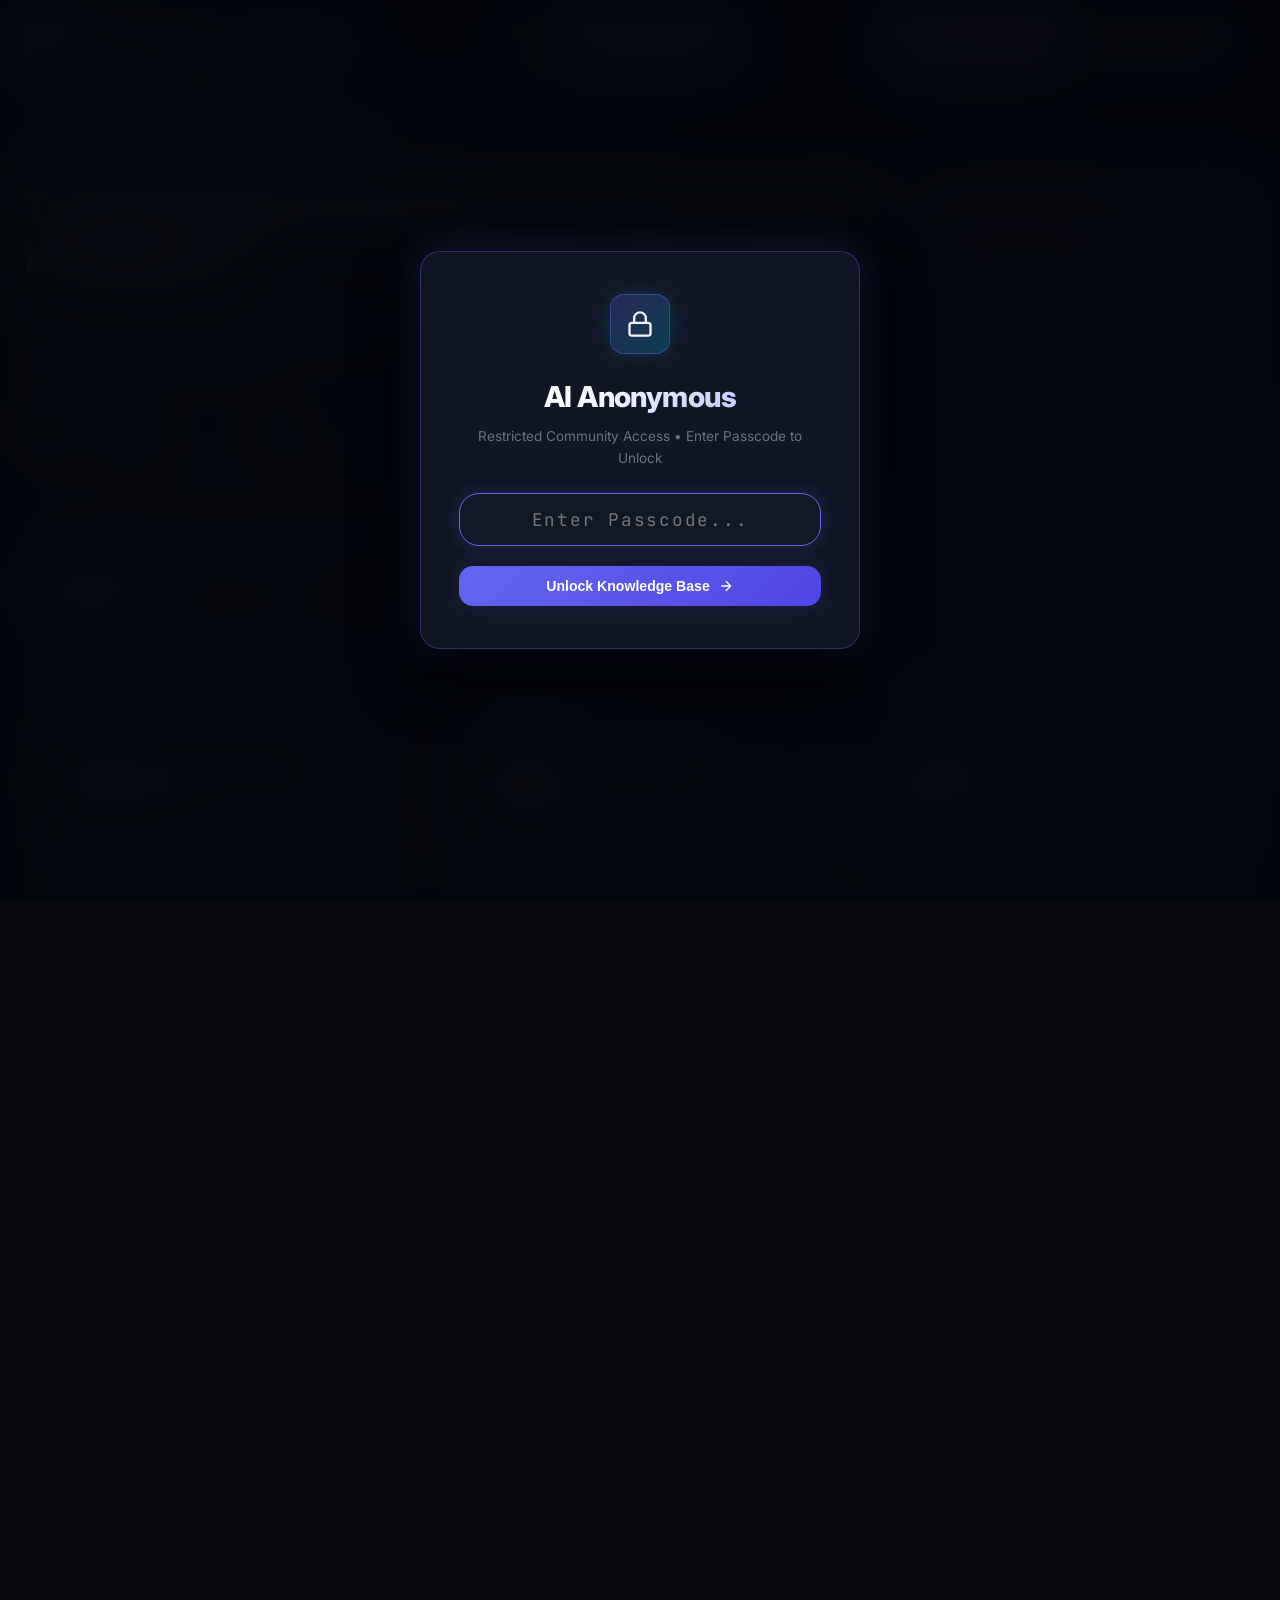
==== index.html @ 3b65fc4a "v2: evidence-first archive - every claim traced to a message" ====
<!DOCTYPE html>
<html lang="en" class="locked-gate">
<head>
  <meta charset="UTF-8">
  <meta name="viewport" content="width=device-width, initial-scale=1.0">
  <title>AA / AI Anonymous - Structured Knowledge Base & Prompt Engineering Nexus</title>
  <meta name="description" content="Structured knowledge base, AI prompt studio, and member resource directory for the AA / AI Anonymous WhatsApp community.">
  <link rel="stylesheet" href="styles.css?v=4">
  <script src="data.js?v=4" defer></script>
  <script src="app.js?v=4" defer></script>
</head>
<body>

  <!-- Passcode Security Gate Modal -->
  <div class="auth-overlay active" id="auth-gate-modal">
    <div class="auth-card">
      <div class="auth-icon">
        <svg width="28" height="28" viewBox="0 0 24 24" fill="none" stroke="currentColor" stroke-width="2"><rect x="3" y="11" width="18" height="11" rx="2" ry="2"/><path d="M7 11V7a5 5 0 0 1 10 0v4"/></svg>
      </div>

      <h2 class="auth-title">AI Anonymous</h2>
      <p class="auth-subtitle">Restricted Community Access • Enter Passcode to Unlock</p>

      <form onsubmit="verifyPasscode(event)">
        <div style="margin-bottom: 20px;">
          <input type="password" id="passcode-input" class="search-input" style="padding: 14px; text-align: center; font-size: 1.1rem; letter-spacing: 0.1em; font-family: var(--font-mono);" placeholder="Enter Passcode..." required autofocus>
          <div id="auth-error-msg" style="display: none; color: var(--accent-rose); font-size: 0.82rem; font-weight: 600; margin-top: 8px;"></div>
        </div>

        <button type="submit" class="btn-primary" style="width: 100%; justify-content: center; padding: 12px;">
          <span>Unlock Knowledge Base</span>
          <svg width="16" height="16" viewBox="0 0 24 24" fill="none" stroke="currentColor" stroke-width="2"><path d="M5 12h14M12 5l7 7-7 7"/></svg>
        </button>
      </form>
    </div>
  </div>

  <!-- Top Navigation Header -->
  <header class="navbar">
    <div class="container nav-content">
      <div class="nav-top-row">
        <a href="index.html" class="brand">
          <div class="brand-icon">AA</div>
          <div>
            <div class="brand-title">AI Anonymous</div>
          </div>
          <span class="brand-tag">Knowledge Nexus</span>
        </a>

        <div class="nav-actions">
          <button class="btn-secondary" onclick="lockSession()" title="Lock Session">
            <svg width="16" height="16" viewBox="0 0 24 24" fill="none" stroke="currentColor" stroke-width="2"><rect x="3" y="11" width="18" height="11" rx="2" ry="2"/><path d="M7 11V7a5 5 0 0 1 10 0v4"/></svg>
          </button>
          <button class="btn-primary" onclick="openMaintainerStudio()" id="btn-maintainer-studio">
            <svg width="16" height="16" viewBox="0 0 24 24" fill="none" stroke="currentColor" stroke-width="2"><path d="M11 4H4a2 2 0 0 1-2 2v14a2 2 0 0 1 2 2h14a2 2 0 0 1 2-2v-7"/><path d="M18.5 2.5a2.121 2.121 0 0 1 3 3L12 15l-4 1 1-4 9.5-9.5z"/></svg>
            <span>5-Min Maintainer</span>
          </button>
        </div>
      </div>

      <!-- Page Switcher Tabs -->
      <nav class="nav-switcher">
        <a href="index.html" class="nav-link-tab active">
          <svg width="16" height="16" viewBox="0 0 24 24" fill="none" stroke="currentColor" stroke-width="2"><path d="M4 19.5A2.5 2.5 0 0 1 6.5 17H20"/><path d="M6.5 2H20v20H6.5A2.5 2.5 0 0 1 4 19.5v-15A2.5 2.5 0 0 1 6.5 2z"/></svg>
          <span>Knowledge Hub</span>
        </a>
        <a href="members.html" class="nav-link-tab">
          <svg width="16" height="16" viewBox="0 0 24 24" fill="none" stroke="currentColor" stroke-width="2"><path d="M17 21v-2a4 4 0 0 0-4-4H5a4 4 0 0 0-4 4v2"/><circle cx="9" cy="7" r="4"/><path d="M23 21v-2a4 4 0 0 0-3-3.87"/><path d="M16 3.13a4 4 0 0 1 0 7.75"/></svg>
          <span>Member Network</span>
        </a>
      </nav>
    </div>
  </header>

  <main class="container">

    <!-- Hero Section & Event Banner -->
    <section class="hero">
      <div class="hero-grid">
        <div>
          <div class="hero-badge">
            <span class="live-dot"></span>
            <span id="hero-period">Live Group Intelligence Archive • 16 – 28 July 2026</span>
          </div>

          <h1 class="hero-title">
            Transforming Chat Noise Into <span class="shimmer-text">Structured AI Intelligence</span>
          </h1>

          <p class="hero-desc">
            An interactive knowledge hub consolidating WhatsApp discussions, member benchmarks, local inference architecture, and 1-click tailored prompts to dig deeper without information overload.
          </p>

          <div class="hero-stats">
            <div class="stat-item">
              <span class="stat-val" id="stat-topics">19</span>
              <span class="stat-lbl">Threads</span>
            </div>
            <div class="stat-item">
              <span class="stat-val" id="stat-links">62</span>
              <span class="stat-lbl">Links (all traced)</span>
            </div>
            <div class="stat-item">
              <span class="stat-val" id="stat-members">31</span>
              <span class="stat-lbl">People who posted</span>
            </div>
          </div>
        </div>

        <!-- Antwerp Meetup Card -->
        <div class="event-card">
          <div class="event-header">
            <span class="event-tag">Upcoming Group Meetup</span>
            <svg width="18" height="18" viewBox="0 0 24 24" fill="none" stroke="var(--accent-amber)" stroke-width="2"><rect x="3" y="4" width="18" height="18" rx="2" ry="2"/><line x1="16" y1="2" x2="16" y2="6"/><line x1="8" y1="2" x2="8" y2="6"/><line x1="3" y1="10" x2="21" y2="10"/></svg>
          </div>
          <h3 class="event-title">Antwerp AI Drinks & Meetup</h3>
          <div class="event-details">
            <span>📅 <strong>Thursday, August 13, 2026 @ 19:00</strong></span>
            <span>📍 <strong>In Den Boer van Tienen</strong> (Mechelseplein)</span>
          </div>

          <div class="countdown-box" id="countdown-widget">
            <div>
              <div class="cd-num" id="cd-days">15</div>
              <div class="cd-lbl">Days</div>
            </div>
            <div>
              <div class="cd-num" id="cd-hours">07</div>
              <div class="cd-lbl">Hours</div>
            </div>
            <div>
              <div class="cd-num" id="cd-mins">02</div>
              <div class="cd-lbl">Mins</div>
            </div>
            <div>
              <div class="cd-num" id="cd-secs">45</div>
              <div class="cd-lbl">Secs</div>
            </div>
          </div>
        </div>
      </div>
    </section>

    <!-- Filter Controls & Search Toolbar -->
    <section class="controls-bar">
      <div class="search-box">
        <svg class="search-icon" width="20" height="20" viewBox="0 0 24 24" fill="none" stroke="currentColor" stroke-width="2"><circle cx="11" cy="11" r="8"/><line x1="21" y1="21" x2="16.65" y2="16.65"/></svg>
        <input type="text" id="search-input" class="search-input" placeholder="Search topics, links, hardware specs (e.g. 'RTX 6000', 'Caveman', 'FinBERT', 'Jef Cavens')...">
      </div>

      <div class="filter-pills" id="category-pills">
        <!-- Category buttons dynamically rendered here -->
      </div>
    </section>

    <!-- Main Knowledge Cards Grid -->
    <section class="cards-grid" id="topics-grid">
      <!-- Dynamic Topic Cards Rendered Here -->
    </section>

    <!-- Curated Links & Member Resources Section -->
    <section>
      <div class="section-header">
        <div>
          <h2 class="section-title">Shared Resources & Index</h2>
          <p class="section-sub">Direct access to repositories, benchmark research, and member projects.</p>
        </div>
      </div>

      <div class="resources-grid" id="resources-grid">
        <!-- Dynamic Resources Rendered Here -->
      </div>
    </section>

  </main>

  <!-- Topic Detail & AI Prompt Studio Modal -->
  <div class="modal-overlay" id="topic-modal">
    <div class="modal-box">
      <div class="modal-header">
        <div>
          <span class="category-tag" id="modal-category" style="background: rgba(139,92,246,0.25); color: #c4b5fd; margin-bottom: 8px; display: inline-block;">Category</span>
          <h2 id="modal-title" style="font-size: 1.6rem; font-weight: 800; color: #fff;">Topic Title</h2>
        </div>
        <button class="modal-close" onclick="closeTopicModal()">&times;</button>
      </div>

      <div class="modal-body">
        <div style="margin-bottom: 24px;">
          <h4 style="font-size: 0.85rem; color: var(--text-dim); text-transform: uppercase; margin-bottom: 6px; letter-spacing: 0.05em; font-weight: 700;">Executive Summary</h4>
          <p id="modal-summary" style="font-size: 1.05rem; color: var(--text-muted); line-height: 1.6;"></p>
        </div>

        <div style="margin-bottom: 24px;">
          <div id="modal-status" class="status-banner"></div>
          <h4 style="font-size: 0.85rem; color: var(--text-dim); text-transform: uppercase; margin: 16px 0 10px; letter-spacing: 0.05em; font-weight: 700;">Positions <span style="text-transform: none; font-weight: 500; color: var(--text-dim);">— who said what, verbatim</span></h4>
          <ul class="positions-list" id="modal-takeaways"></ul>
          <div id="modal-factchecks"></div>
        </div>

        <!-- Embedded Interactive Tools Container -->
        <div id="modal-tool-container"></div>

        <div style="margin-top: 24px; margin-bottom: 24px;">
          <h4 style="font-size: 0.85rem; color: var(--text-dim); text-transform: uppercase; margin-bottom: 10px; letter-spacing: 0.05em; font-weight: 700;">Attached Resources & Member Links</h4>
          <div id="modal-links" style="display: flex; flex-direction: column; gap: 8px;"></div>
        </div>

        <!-- 1-Click AI Prompt Studio -->
        <div style="margin-top: 28px;">
          <div style="display: flex; justify-content: space-between; align-items: center; margin-bottom: 14px;">
            <h4 style="font-size: 1rem; font-weight: 800; color: var(--accent-cyan); display: flex; align-items: center; gap: 8px;">
              <svg width="20" height="20" viewBox="0 0 24 24" fill="none" stroke="currentColor" stroke-width="2"><path d="M12 2v4M12 18v4M4.93 4.93l2.83 2.83M16.24 16.24l2.83 2.83M2 12h4M18 12h4M4.93 19.07l2.83-2.83M16.24 7.76l2.83-2.83"/></svg>
              <span>1-Click AI Prompt Studio (Dig Deeper)</span>
            </h4>
            <span style="font-size: 0.78rem; color: var(--text-dim);">Copy to paste in Claude / ChatGPT</span>
          </div>

          <div class="prompt-tabs">
            <button class="tab-btn active" data-tab="deepDive" onclick="setPromptTab('deepDive')">Technical Deep Dive</button>
            <button class="tab-btn" data-tab="codeGen" onclick="setPromptTab('codeGen')">Code & Benchmark Script</button>
            <button class="tab-btn" data-tab="executive" onclick="setPromptTab('executive')">Business / ROI Brief</button>
          </div>

          <div class="prompt-box">
            <button class="btn-copy-prompt" onclick="copyActivePrompt()">
              <svg width="14" height="14" viewBox="0 0 24 24" fill="none" stroke="currentColor" stroke-width="2"><rect x="9" y="9" width="13" height="13" rx="2" ry="2"/><path d="M5 15H4a2 2 0 0 1-2-2V4a2 2 0 0 1 2-2h9a2 2 0 0 1 2 2v1"/></svg>
              <span>Copy Prompt</span>
            </button>
            <div class="prompt-text" id="prompt-content">Select a prompt tab above...</div>
          </div>
        </div>

      </div>
    </div>
  </div>

  <!-- 5-Minute Maintainer Studio Modal -->
  <div class="modal-overlay" id="maintainer-modal">
    <div class="modal-box" style="max-width: 720px;">
      <div class="modal-header">
        <div>
          <h2 style="font-size: 1.4rem; font-weight: 800; color: #fff;">5-Minute Maintainer Studio</h2>
          <p style="font-size: 0.88rem; color: var(--text-dim);">Paste daily WhatsApp text or Google Doc summaries to publish updates instantly.</p>
        </div>
        <button class="modal-close" onclick="closeMaintainerStudio()">&times;</button>
      </div>

      <div class="modal-body">
        <label style="font-size: 0.88rem; font-weight: 700; color: var(--text-muted); display: block; margin-bottom: 8px;">
          Group Chat Summary Text / Markdown:
        </label>
        <textarea id="maintainer-input" rows="8" class="search-input" style="padding: 16px; font-family: var(--font-mono); font-size: 1rem;" placeholder="Paste raw group summary lines here... e.g., '1. Discussed Topics A. GPU Workstation setups...'"></textarea>

        <div style="display: flex; justify-content: flex-end; gap: 14px; margin-top: 24px;">
          <button class="btn-secondary" onclick="closeMaintainerStudio()">Cancel</button>
          <button class="btn-primary" onclick="parseAndImportText()">
            <svg width="16" height="16" viewBox="0 0 24 24" fill="none" stroke="currentColor" stroke-width="2"><path d="M21 15v4a2 2 0 0 1-2 2H5a2 2 0 0 1-2-2v-4"/><polyline points="17 8 12 3 7 8"/><line x1="12" y1="3" x2="12" y2="15"/></svg>
            <span>Parse & Publish Locally</span>
          </button>
        </div>
      </div>
    </div>
  </div>

  <!-- Toast Notification Container -->
  <div class="toast-container" id="toast-container"></div>

</body>
</html>
---- styles.css ----
/* AI Anonymous - Deep Space Dark Theme & Glassmorphism Design System */
@import url('https://fonts.googleapis.com/css2?family=Inter:wght@300;400;500;600;700;800&family=JetBrains+Mono:wght@400;500;600&display=swap');

:root {
  --bg-primary: #07090e;
  --bg-secondary: #0d111a;
  --bg-card: rgba(18, 24, 38, 0.75);
  --bg-card-hover: rgba(28, 36, 56, 0.85);
  --bg-glass: rgba(255, 255, 255, 0.03);
  --border-glass: rgba(255, 255, 255, 0.08);
  --border-glass-hover: rgba(99, 102, 241, 0.3);

  --accent-primary: #6366f1; /* Electric Indigo */
  --accent-secondary: #06b6d4; /* Cyber Cyan */
  --accent-success: #10b981; /* Emerald */
  --accent-warning: #f59e0b; /* Amber */
  --accent-danger: #ef4444; /* Crimson */
  --accent-purple: #a855f7; /* Purple */

  --text-main: #f3f4f6;
  --text-muted: #9ca3af;
  --text-dim: #6b7280;

  --font-sans: 'Inter', system-ui, -apple-system, BlinkMacSystemFont, sans-serif;
  --font-mono: 'JetBrains Mono', monospace;

  --radius-sm: 8px;
  --radius-md: 14px;
  --radius-lg: 20px;
  --radius-full: 9999px;

  --shadow-glow: 0 0 25px rgba(99, 102, 241, 0.15);
  --shadow-cyan: 0 0 25px rgba(6, 182, 212, 0.15);
  --transition-fast: all 0.2s cubic-bezier(0.4, 0, 0.2, 1);
  --transition-normal: all 0.3s cubic-bezier(0.4, 0, 0.2, 1);
}

* {
  box-sizing: border-box;
  margin: 0;
  padding: 0;
}

body {
  background-color: var(--bg-primary);
  background-image: 
    radial-gradient(circle at 15% 15%, rgba(99, 102, 241, 0.08) 0%, transparent 40%),
    radial-gradient(circle at 85% 65%, rgba(6, 182, 212, 0.08) 0%, transparent 40%),
    radial-gradient(circle at 50% 90%, rgba(168, 85, 247, 0.05) 0%, transparent 50%);
  background-attachment: fixed;
  color: var(--text-main);
  font-family: var(--font-sans);
  min-height: 100vh;
  line-height: 1.6;
  overflow-x: hidden;
}

/* Custom Scrollbar */
::-webkit-scrollbar {
  width: 8px;
  height: 8px;
}
::-webkit-scrollbar-track {
  background: var(--bg-primary);
}
::-webkit-scrollbar-thumb {
  background: rgba(255, 255, 255, 0.15);
  border-radius: var(--radius-full);
}
::-webkit-scrollbar-thumb:hover {
  background: var(--accent-primary);
}

.container {
  max-width: 1320px;
  margin: 0 auto;
  padding: 0 24px;
}

/* Top Navigation Bar */
.navbar {
  position: sticky;
  top: 0;
  z-index: 100;
  background: rgba(7, 9, 14, 0.8);
  backdrop-filter: blur(16px);
  border-bottom: 1px solid var(--border-glass);
  padding: 16px 0;
}

.nav-content {
  display: flex;
  justify-content: space-between;
  align-items: center;
}

.nav-top-row {
  display: contents;
}

.brand {
  display: flex;
  align-items: center;
  gap: 12px;
  text-decoration: none;
}

.brand-icon {
  width: 40px;
  height: 40px;
  border-radius: var(--radius-md);
  background: linear-gradient(135deg, var(--accent-primary), var(--accent-secondary));
  display: flex;
  align-items: center;
  justify-content: center;
  color: #fff;
  font-weight: 800;
  font-size: 1.1rem;
  box-shadow: var(--shadow-glow);
}

.brand-title {
  font-size: 1.25rem;
  font-weight: 800;
  letter-spacing: -0.02em;
  background: linear-gradient(135deg, #ffffff 30%, #a5b4fc 100%);
  -webkit-background-clip: text;
  -webkit-text-fill-color: transparent;
}

.brand-tag {
  font-size: 0.72rem;
  color: var(--accent-secondary);
  background: rgba(6, 182, 212, 0.1);
  border: 1px solid rgba(6, 182, 212, 0.25);
  padding: 2px 8px;
  border-radius: var(--radius-full);
  font-weight: 600;
  text-transform: uppercase;
}

.nav-actions {
  display: flex;
  align-items: center;
  gap: 12px;
}

.btn-secondary {
  background: rgba(255, 255, 255, 0.05);
  border: 1px solid var(--border-glass);
  color: var(--text-main);
  padding: 8px 16px;
  border-radius: var(--radius-md);
  font-size: 0.88rem;
  font-weight: 600;
  cursor: pointer;
  display: flex;
  align-items: center;
  gap: 8px;
  transition: var(--transition-fast);
}

.btn-secondary:hover {
  background: rgba(255, 255, 255, 0.1);
  border-color: rgba(255, 255, 255, 0.2);
  transform: translateY(-1px);
}

.btn-primary {
  background: linear-gradient(135deg, var(--accent-primary), #4f46e5);
  border: none;
  color: #fff;
  padding: 8px 18px;
  border-radius: var(--radius-md);
  font-size: 0.88rem;
  font-weight: 600;
  cursor: pointer;
  display: flex;
  align-items: center;
  gap: 8px;
  box-shadow: var(--shadow-glow);
  transition: var(--transition-fast);
}

.btn-primary:hover {
  opacity: 0.95;
  transform: translateY(-1px);
  box-shadow: 0 0 30px rgba(99, 102, 241, 0.35);
}

/* Hero Section */
.hero {
  padding: 48px 0 32px 0;
}

.hero-grid {
  display: grid;
  grid-template-columns: 1fr 340px;
  gap: 32px;
  align-items: center;
}

.hero-badge {
  display: inline-flex;
  align-items: center;
  gap: 8px;
  background: rgba(99, 102, 241, 0.1);
  border: 1px solid rgba(99, 102, 241, 0.25);
  padding: 6px 14px;
  border-radius: var(--radius-full);
  color: #a5b4fc;
  font-size: 0.82rem;
  font-weight: 600;
  margin-bottom: 16px;
}

.hero-title {
  font-size: 2.75rem;
  font-weight: 800;
  line-height: 1.15;
  letter-spacing: -0.03em;
  margin-bottom: 16px;
}

.gradient-text {
  background: linear-gradient(135deg, #818cf8 0%, #38bdf8 50%, #c084fc 100%);
  -webkit-background-clip: text;
  -webkit-text-fill-color: transparent;
}

.hero-desc {
  font-size: 1.08rem;
  color: var(--text-muted);
  max-width: 680px;
  margin-bottom: 24px;
}

.hero-stats {
  display: flex;
  gap: 24px;
}

.stat-item {
  display: flex;
  flex-direction: column;
}

.stat-val {
  font-size: 1.75rem;
  font-weight: 800;
  color: var(--text-main);
}

.stat-lbl {
  font-size: 0.78rem;
  color: var(--text-dim);
  text-transform: uppercase;
  letter-spacing: 0.05em;
  font-weight: 600;
}

/* Event Banner Card */
.event-card {
  background: linear-gradient(135deg, rgba(30, 27, 75, 0.6), rgba(15, 23, 42, 0.8));
  border: 1px solid rgba(129, 140, 248, 0.25);
  border-radius: var(--radius-lg);
  padding: 20px;
  position: relative;
  overflow: hidden;
  box-shadow: var(--shadow-glow);
}

.event-card::before {
  content: '';
  position: absolute;
  top: -50%;
  right: -50%;
  width: 100%;
  height: 100%;
  background: radial-gradient(circle, rgba(99, 102, 241, 0.2), transparent 70%);
  pointer-events: none;
}

.event-header {
  display: flex;
  justify-content: space-between;
  align-items: center;
  margin-bottom: 12px;
}

.event-tag {
  font-size: 0.7rem;
  font-weight: 700;
  text-transform: uppercase;
  color: var(--accent-warning);
  background: rgba(245, 158, 11, 0.15);
  padding: 4px 10px;
  border-radius: var(--radius-full);
  border: 1px solid rgba(245, 158, 11, 0.3);
}

.event-title {
  font-size: 1.1rem;
  font-weight: 700;
  margin-bottom: 8px;
}

.event-details {
  font-size: 0.85rem;
  color: var(--text-muted);
  display: flex;
  flex-direction: column;
  gap: 4px;
  margin-bottom: 14px;
}

.countdown-box {
  display: grid;
  grid-template-columns: repeat(4, 1fr);
  gap: 6px;
  text-align: center;
  background: rgba(0, 0, 0, 0.3);
  padding: 10px;
  border-radius: var(--radius-md);
}

.cd-num {
  font-size: 1.1rem;
  font-weight: 800;
  color: var(--accent-secondary);
}

.cd-lbl {
  font-size: 0.65rem;
  color: var(--text-dim);
  text-transform: uppercase;
}

/* Control Toolbar & Search */
.controls-bar {
  display: flex;
  flex-direction: column;
  gap: 16px;
  margin-bottom: 32px;
}

.search-box {
  position: relative;
  width: 100%;
}

.search-input {
  width: 100%;
  background: var(--bg-card);
  border: 1px solid var(--border-glass);
  border-radius: var(--radius-lg);
  padding: 16px 20px 16px 52px;
  color: var(--text-main);
  font-size: 1rem;
  font-family: var(--font-sans);
  outline: none;
  transition: var(--transition-fast);
  box-shadow: 0 4px 20px rgba(0, 0, 0, 0.2);
}

.search-input:focus {
  border-color: var(--accent-primary);
  box-shadow: 0 0 20px rgba(99, 102, 241, 0.2);
}

.search-icon {
  position: absolute;
  left: 20px;
  top: 50%;
  transform: translateY(-50%);
  color: var(--text-dim);
  pointer-events: none;
}

.filter-pills {
  display: flex;
  gap: 8px;
  overflow-x: auto;
  padding-bottom: 8px;
  -webkit-overflow-scrolling: touch;
  scrollbar-width: thin;
}

.pill {
  background: rgba(255, 255, 255, 0.03);
  border: 1px solid var(--border-glass);
  color: var(--text-muted);
  padding: 8px 16px;
  border-radius: var(--radius-full);
  font-size: 0.85rem;
  font-weight: 600;
  cursor: pointer;
  white-space: nowrap;
  transition: var(--transition-fast);
  display: flex;
  align-items: center;
  gap: 6px;
}

.pill:hover {
  background: rgba(255, 255, 255, 0.08);
  color: var(--text-main);
}

.pill.active {
  background: var(--accent-primary);
  border-color: var(--accent-primary);
  color: #fff;
  box-shadow: var(--shadow-glow);
}

/* Knowledge Cards Grid */
.cards-grid {
  display: grid;
  grid-template-columns: repeat(auto-fill, minmax(min(100%, 340px), 1fr));
  gap: 24px;
  margin-bottom: 48px;
}

.topic-card {
  background: var(--bg-card);
  border: 1px solid var(--border-glass);
  border-radius: var(--radius-lg);
  padding: 24px;
  display: flex;
  flex-direction: column;
  justify-content: space-between;
  transition: var(--transition-normal);
  position: relative;
  overflow: hidden;
  backdrop-filter: blur(12px);
}

.topic-card:hover {
  background: var(--bg-card-hover);
  border-color: var(--border-glass-hover);
  transform: translateY(-4px);
  box-shadow: 0 12px 30px rgba(0, 0, 0, 0.3), var(--shadow-glow);
}

.card-top {
  margin-bottom: 16px;
}

.card-meta {
  display: flex;
  justify-content: space-between;
  align-items: flex-start;
  flex-wrap: wrap;
  gap: 8px;
  margin-bottom: 12px;
}

.category-tag {
  font-size: 0.72rem;
  font-weight: 700;
  text-transform: uppercase;
  letter-spacing: 0.04em;
  padding: 4px 10px;
  border-radius: var(--radius-full);
  max-width: 100%;
  white-space: normal;
  word-break: break-word;
  line-height: 1.3;
  display: inline-block;
}

.date-tag {
  font-size: 0.75rem;
  color: var(--text-dim);
}

.card-title {
  font-size: 1.25rem;
  font-weight: 700;
  line-height: 1.3;
  margin-bottom: 10px;
  color: #fff;
}

.card-summary {
  font-size: 0.92rem;
  color: var(--text-muted);
  line-height: 1.5;
  margin-bottom: 16px;
}

.takeaways-list {
  background: rgba(0, 0, 0, 0.25);
  border-radius: var(--radius-md);
  padding: 12px 14px;
  margin-bottom: 16px;
  list-style: none;
}

.takeaways-list li {
  font-size: 0.82rem;
  color: #d1d5db;
  position: relative;
  padding-left: 18px;
  margin-bottom: 6px;
}

.takeaways-list li:last-child {
  margin-bottom: 0;
}

.takeaways-list li::before {
  content: '▸';
  position: absolute;
  left: 0;
  color: var(--accent-secondary);
}

.tags-container {
  display: flex;
  flex-wrap: wrap;
  gap: 6px;
  margin-bottom: 20px;
}

.tag {
  font-size: 0.72rem;
  background: rgba(255, 255, 255, 0.05);
  color: var(--text-muted);
  padding: 3px 8px;
  border-radius: var(--radius-sm);
}

.card-footer {
  display: flex;
  justify-content: space-between;
  align-items: center;
  padding-top: 16px;
  border-top: 1px solid rgba(255, 255, 255, 0.06);
}

.author-info {
  display: flex;
  align-items: center;
  gap: 6px;
  font-size: 0.78rem;
  color: var(--text-dim);
}

.author-avatar {
  width: 22px;
  height: 22px;
  border-radius: var(--radius-full);
  background: rgba(99, 102, 241, 0.2);
  display: flex;
  align-items: center;
  justify-content: center;
  font-size: 0.65rem;
  color: var(--accent-primary);
  font-weight: 700;
}

.btn-card-action {
  background: rgba(99, 102, 241, 0.12);
  border: 1px solid rgba(99, 102, 241, 0.3);
  color: #a5b4fc;
  padding: 6px 14px;
  border-radius: var(--radius-md);
  font-size: 0.82rem;
  font-weight: 600;
  cursor: pointer;
  display: flex;
  align-items: center;
  gap: 6px;
  transition: var(--transition-fast);
}

.btn-card-action:hover {
  background: var(--accent-primary);
  color: #fff;
  box-shadow: var(--shadow-glow);
}

/* Secondary Section: Resources & Members Grid */
.section-header {
  margin-bottom: 24px;
  display: flex;
  justify-content: space-between;
  align-items: flex-end;
}

.section-title {
  font-size: 1.5rem;
  font-weight: 800;
}

.section-sub {
  font-size: 0.9rem;
  color: var(--text-dim);
}

.resources-grid {
  display: grid;
  grid-template-columns: repeat(auto-fill, minmax(min(100%, 260px), 1fr));
  gap: 16px;
  margin-bottom: 48px;
}

.resource-item {
  background: var(--bg-card);
  border: 1px solid var(--border-glass);
  border-radius: var(--radius-md);
  padding: 16px;
  display: flex;
  flex-direction: column;
  justify-content: space-between;
  transition: var(--transition-fast);
}

.resource-item:hover {
  border-color: rgba(6, 182, 212, 0.4);
  transform: translateY(-2px);
}

.res-name {
  font-size: 0.98rem;
  font-weight: 700;
  color: #fff;
  margin-bottom: 4px;
}

.res-desc {
  font-size: 0.82rem;
  color: var(--text-muted);
  margin-bottom: 12px;
}

.res-meta {
  display: flex;
  justify-content: space-between;
  align-items: center;
  font-size: 0.75rem;
  color: var(--text-dim);
}

.res-link {
  color: var(--accent-secondary);
  text-decoration: none;
  font-weight: 600;
  display: flex;
  align-items: center;
  gap: 4px;
}

.res-link:hover {
  text-decoration: underline;
}

/* Modals & Drawers */
.modal-overlay {
  position: fixed;
  inset: 0;
  z-index: 1000;
  background: rgba(4, 6, 10, 0.88);
  backdrop-filter: blur(16px);
  -webkit-backdrop-filter: blur(16px);
  display: flex;
  align-items: center;
  justify-content: center;
  padding: 16px;
  box-sizing: border-box;
  opacity: 0;
  pointer-events: none;
  transition: var(--transition-fast);
}

.modal-overlay.active {
  opacity: 1;
  pointer-events: auto;
}

.modal-box {
  background: #0f1422;
  border: 1px solid var(--border-glass-hover);
  border-radius: var(--radius-lg);
  width: 100%;
  max-width: 840px;
  max-height: 90vh;
  margin: auto;
  box-sizing: border-box;
  overflow-x: hidden;
  overflow-y: auto;
  -webkit-overflow-scrolling: touch;
  box-shadow: 0 25px 50px -12px rgba(0, 0, 0, 0.8);
  position: relative;
  display: flex;
  flex-direction: column;
}

.modal-header {
  padding: 24px 28px;
  border-bottom: 1px solid var(--border-glass);
  display: flex;
  justify-content: space-between;
  align-items: flex-start;
  box-sizing: border-box;
}

.modal-close {
  background: rgba(255, 255, 255, 0.05);
  border: 1px solid var(--border-glass);
  color: var(--text-muted);
  width: 36px;
  height: 36px;
  border-radius: var(--radius-full);
  display: flex;
  align-items: center;
  justify-content: center;
  cursor: pointer;
  font-size: 1.2rem;
  transition: var(--transition-fast);
  flex-shrink: 0;
}

.modal-close:hover {
  background: rgba(255, 255, 255, 0.15);
  color: #fff;
}

.modal-body {
  padding: 28px;
  box-sizing: border-box;
  overflow-x: hidden;
}

.modal-body h1,
.modal-body h2,
.modal-body h3,
.modal-body h4,
.modal-body p,
.modal-body span,
.modal-body ul,
.modal-body li {
  max-width: 100%;
  word-break: break-word;
  overflow-wrap: break-word;
}

/* Prompt Studio Tabs & Block */
.prompt-tabs {
  display: flex;
  gap: 8px;
  background: rgba(0, 0, 0, 0.3);
  padding: 4px;
  border-radius: var(--radius-md);
  margin-bottom: 16px;
}

.tab-btn {
  flex: 1;
  background: transparent;
  border: none;
  color: var(--text-muted);
  padding: 10px;
  border-radius: var(--radius-sm);
  font-size: 0.85rem;
  font-weight: 600;
  cursor: pointer;
  transition: var(--transition-fast);
}

.tab-btn.active {
  background: var(--accent-primary);
  color: #fff;
}

.prompt-box {
  background: #090c14;
  border: 1px solid rgba(99, 102, 241, 0.2);
  border-radius: var(--radius-md);
  padding: 16px;
  position: relative;
  margin-bottom: 20px;
}

.prompt-text {
  font-family: var(--font-mono);
  font-size: 0.85rem;
  color: #e0e7ff;
  white-space: pre-wrap;
  word-break: break-word;
  line-height: 1.6;
}

.btn-copy-prompt {
  position: absolute;
  top: 12px;
  right: 12px;
  background: rgba(99, 102, 241, 0.2);
  border: 1px solid rgba(99, 102, 241, 0.4);
  color: #fff;
  padding: 6px 12px;
  border-radius: var(--radius-sm);
  font-size: 0.78rem;
  font-weight: 600;
  cursor: pointer;
  display: flex;
  align-items: center;
  gap: 4px;
}

.btn-copy-prompt:hover {
  background: var(--accent-primary);
}

/* Interactive Calculators */
.calc-card {
  background: rgba(0, 0, 0, 0.3);
  border: 1px solid var(--border-glass);
  border-radius: var(--radius-md);
  padding: 20px;
  margin-top: 20px;
}

.calc-title {
  font-size: 1rem;
  font-weight: 700;
  margin-bottom: 12px;
  display: flex;
  align-items: center;
  gap: 8px;
  color: var(--accent-secondary);
}

.slider-group {
  margin-bottom: 16px;
}

.slider-label {
  display: flex;
  justify-content: space-between;
  align-items: center;
  flex-wrap: wrap;
  gap: 4px;
  font-size: 0.85rem;
  color: var(--text-muted);
  margin-bottom: 6px;
}

.custom-slider {
  width: 100%;
  accent-color: var(--accent-primary);
}

.calc-result {
  display: grid;
  grid-template-columns: repeat(3, 1fr);
  gap: 12px;
  background: rgba(15, 23, 42, 0.6);
  padding: 14px;
  border-radius: var(--radius-sm);
  text-align: center;
}

.res-val {
  font-size: 1.1rem;
  font-weight: 800;
  color: var(--accent-success);
}

.res-lbl {
  font-size: 0.7rem;
  color: var(--text-dim);
  text-transform: uppercase;
}

/* Toast Notifications */
.toast-container {
  position: fixed;
  bottom: 24px;
  right: 24px;
  z-index: 2000;
  display: flex;
  flex-direction: column;
  gap: 8px;
}

.toast {
  background: #1e1b4b;
  border: 1px solid var(--accent-primary);
  color: #fff;
  padding: 12px 20px;
  border-radius: var(--radius-md);
  box-shadow: 0 10px 25px rgba(0, 0, 0, 0.5);
  font-size: 0.88rem;
  font-weight: 600;
  display: flex;
  align-items: center;
  gap: 8px;
  animation: slideUp 0.3s cubic-bezier(0.4, 0, 0.2, 1);
}

@keyframes slideUp {
  from {
    opacity: 0;
    transform: translateY(20px);
  }
  to {
    opacity: 1;
    transform: translateY(0);
  }
}

/* Responsive Media Queries */
@media (max-width: 900px) {
  .hero-grid {
    grid-template-columns: 1fr;
    gap: 24px;
  }
  .hero-title {
    font-size: 2.2rem;
  }
}

@media (max-width: 768px) {
  .container {
    padding: 0 14px;
  }

  .navbar {
    padding: 10px 0;
  }

  .nav-content {
    display: flex !important;
    flex-direction: column !important;
    gap: 10px !important;
    align-items: stretch !important;
  }

  .nav-top-row {
    display: flex !important;
    justify-content: space-between !important;
    align-items: center !important;
    width: 100% !important;
  }

  .brand-tag {
    display: none !important; /* Conserve space on mobile header */
  }

  .nav-switcher {
    display: flex !important;
    width: 100% !important;
    justify-content: space-between !important;
    margin-top: 2px !important;
    box-sizing: border-box !important;
  }

  .nav-switcher a,
  .nav-link-tab {
    flex: 1 !important;
    justify-content: center !important;
    padding: 8px 8px !important;
    font-size: 0.8rem !important;
    white-space: nowrap !important;
    text-align: center !important;
  }

  .hero {
    padding: 24px 0 18px 0;
  }

  .hero-title {
    font-size: 1.75rem;
    line-height: 1.25;
  }

  .hero-desc {
    font-size: 0.92rem;
    line-height: 1.5;
    margin-bottom: 20px;
  }

  .hero-stats {
    flex-wrap: wrap;
    gap: 14px 20px;
  }

  .stat-val {
    font-size: 1.3rem;
  }

  .cards-grid {
    grid-template-columns: 1fr;
    gap: 16px;
  }

  .resources-grid {
    grid-template-columns: 1fr;
    gap: 12px;
  }

  .modal-overlay {
    padding: 8px !important;
    align-items: flex-end !important; /* Drawer-style on mobile */
  }

  .modal-box {
    width: 100% !important;
    max-width: 100% !important;
    max-height: 92vh !important;
    border-radius: var(--radius-md) !important;
    margin: 0 !important;
  }

  .modal-header {
    padding: 16px 14px !important;
  }

  .modal-body {
    padding: 16px 14px !important;
  }

  .prompt-tabs {
    flex-direction: column;
    gap: 6px;
  }

  .tab-btn {
    padding: 10px;
    font-size: 0.84rem;
    text-align: center;
  }

  .calc-card {
    padding: 12px;
  }

  .calc-result {
    grid-template-columns: 1fr;
    gap: 10px;
    text-align: left;
    padding: 10px;
  }

  .calc-result > div {
    display: flex;
    justify-content: space-between;
    align-items: center;
    border-bottom: 1px solid rgba(255, 255, 255, 0.08);
    padding-bottom: 6px;
  }

  .calc-result > div:last-child {
    border-bottom: none;
    padding-bottom: 0;
  }

  .res-lbl {
    font-size: 0.75rem;
  }

  .res-val {
    font-size: 0.95rem;
  }
}

@media (max-width: 540px) {
  #btn-maintainer-studio span {
    display: none;
  }

  .search-input {
    padding: 12px 16px 12px 44px;
    font-size: 0.92rem;
  }

  .search-icon {
    left: 14px;
    width: 18px;
    height: 18px;
  }

  .card-footer {
    flex-direction: column;
    align-items: stretch;
    gap: 10px;
  }

  .btn-card-action {
    justify-content: center;
    width: 100%;
  }
}

@media (max-width: 480px) {
  .brand-title {
    font-size: 1.05rem;
  }

  .brand-icon {
    width: 34px;
    height: 34px;
    font-size: 0.95rem;
  }

  .btn-primary, .btn-secondary {
    padding: 8px 12px;
    font-size: 0.82rem;
  }

  .countdown-box {
    gap: 4px;
    padding: 8px;
  }

  .cd-num {
    font-size: 0.95rem;
  }

  .cd-lbl {
    font-size: 0.6rem;
  }

  .auth-card {
    padding: 28px 18px !important;
    width: 95% !important;
  }

  .auth-title {
    font-size: 1.4rem !important;
  }

  .toast-container {
    left: 12px;
    right: 12px;
    bottom: 16px;
  }

  .toast {
    width: 100%;
    justify-content: center;
  }
}




/* ==========================================================================
   WORLD-CLASS SWANKY NAV SWITCHER CAPSULE
   ========================================================================== */
.nav-switcher {
  display: inline-flex !important;
  align-items: center !important;
  gap: 4px !important;
  background: rgba(13, 17, 23, 0.85) !important;
  border: 1px solid rgba(255, 255, 255, 0.12) !important;
  padding: 4px 6px !important;
  border-radius: 9999px !important;
  box-shadow: 0 4px 20px rgba(0, 0, 0, 0.6), inset 0 1px 0 rgba(255, 255, 255, 0.1) !important;
  backdrop-filter: blur(20px) !important;
  -webkit-backdrop-filter: blur(20px) !important;
}

.nav-switcher a,
.nav-link-tab {
  display: inline-flex !important;
  align-items: center !important;
  gap: 8px !important;
  padding: 8px 18px !important;
  border-radius: 9999px !important;
  font-size: 0.88rem !important;
  font-weight: 600 !important;
  color: #94a3b8 !important;
  text-decoration: none !important;
  transition: all 0.2s ease !important;
  border: 1px solid transparent !important;
}

.nav-switcher a:visited,
.nav-switcher a:link {
  color: #94a3b8 !important;
  text-decoration: none !important;
}

.nav-switcher a:hover,
.nav-link-tab:hover {
  color: #ffffff !important;
  background: rgba(255, 255, 255, 0.08) !important;
  border-color: rgba(255, 255, 255, 0.15) !important;
  text-decoration: none !important;
}

.nav-switcher a.active,
.nav-link-tab.active {
  color: #ffffff !important;
  background: linear-gradient(135deg, #6366f1, #8b5cf6) !important;
  border-color: rgba(199, 210, 254, 0.5) !important;
  box-shadow: 0 0 16px rgba(99, 102, 241, 0.4), inset 0 1px 0 rgba(255, 255, 255, 0.3) !important;
  text-decoration: none !important;
}

/* ==========================================================================
   AIRTIGHT PASSCODE AUTHENTICATION GATE & LOCK OVERLAY STYLES
   ========================================================================== */
html.locked-gate, 
body.locked {
  overflow: hidden !important;
  height: 100vh !important;
}

.auth-overlay {
  position: fixed !important;
  top: 0 !important;
  left: 0 !important;
  width: 100vw !important;
  height: 100vh !important;
  background: rgba(4, 6, 12, 0.94) !important;
  backdrop-filter: blur(28px) !important;
  -webkit-backdrop-filter: blur(28px) !important;
  z-index: 99999 !important;
  display: flex !important;
  align-items: center !important;
  justify-content: center !important;
  opacity: 0 !important;
  visibility: hidden !important;
  pointer-events: none !important;
  transition: opacity 0.3s cubic-bezier(0.4, 0, 0.2, 1), visibility 0.3s !important;
}

.auth-overlay.active {
  opacity: 1 !important;
  visibility: visible !important;
  pointer-events: auto !important;
}

.auth-card {
  background: rgba(18, 24, 38, 0.95) !important;
  border: 1px solid rgba(99, 102, 241, 0.35) !important;
  box-shadow: 0 24px 60px rgba(0, 0, 0, 0.8), 0 0 35px rgba(99, 102, 241, 0.25) !important;
  border-radius: var(--radius-lg) !important;
  padding: 42px 38px !important;
  width: 90% !important;
  max-width: 440px !important;
  text-align: center !important;
  position: relative !important;
  transform: translateY(20px) scale(0.95) !important;
  transition: transform 0.3s cubic-bezier(0.4, 0, 0.2, 1) !important;
}

.auth-overlay.active .auth-card {
  transform: translateY(0) scale(1) !important;
}

.auth-icon {
  width: 60px !important;
  height: 60px !important;
  margin: 0 auto 20px auto !important;
  border-radius: var(--radius-md) !important;
  background: linear-gradient(135deg, rgba(99, 102, 241, 0.25), rgba(6, 182, 212, 0.25)) !important;
  border: 1px solid rgba(99, 102, 241, 0.4) !important;
  display: flex !important;
  align-items: center !important;
  justify-content: center !important;
  color: var(--accent-cyan) !important;
  box-shadow: 0 0 20px rgba(6, 182, 212, 0.2) !important;
}

.auth-title {
  font-size: 1.8rem !important;
  font-weight: 800 !important;
  color: #fff !important;
  letter-spacing: -0.02em !important;
  margin-bottom: 6px !important;
  background: linear-gradient(135deg, #ffffff 30%, #a5b4fc 100%) !important;
  -webkit-background-clip: text !important;
  -webkit-text-fill-color: transparent !important;
}

.auth-subtitle {
  font-size: 0.85rem !important;
  color: var(--text-dim) !important;
  margin-bottom: 24px !important;
}



/* ==========================================================================
   v2 — evidence-first rendering
   Status replaces "consensus". Every claim shows who said it, how sure they
   were, and which message it came from.
   ========================================================================== */

.status-pill{display:inline-flex;align-items:center;gap:6px;padding:3px 10px;border-radius:999px;
  font-size:.68rem;font-weight:800;letter-spacing:.06em;text-transform:uppercase}
.status-pill::before{content:"";width:6px;height:6px;border-radius:50%;background:currentColor}
.status-resolved {background:rgba(34,197,94,.14); color:#4ade80; border:1px solid rgba(34,197,94,.35)}
.status-contested{background:rgba(249,115,22,.14);color:#fb923c; border:1px solid rgba(249,115,22,.35)}
.status-open     {background:rgba(99,102,241,.14);color:#a5b4fc; border:1px solid rgba(99,102,241,.35)}

.status-banner{display:flex;align-items:flex-start;gap:12px;flex-wrap:wrap;
  background:rgba(255,255,255,.03);border:1px solid var(--border-glass);
  border-radius:var(--radius-md);padding:12px 14px}
.status-reason{font-size:.88rem;color:var(--text-muted);line-height:1.5;flex:1;min-width:220px}

.cert-badge{padding:2px 7px;border-radius:var(--radius-sm);font-size:.63rem;font-weight:700;
  letter-spacing:.04em;text-transform:uppercase;white-space:nowrap;
  background:rgba(255,255,255,.06);color:var(--text-dim);border:1px solid var(--border-glass)}
.cert-hands_on{background:rgba(34,197,94,.13);color:#4ade80;border-color:rgba(34,197,94,.3)}
.cert-hedged,.cert-untested,.cert-unresolved{background:rgba(249,115,22,.13);color:#fb923c;border-color:rgba(249,115,22,.3)}
.cert-sarcasm{background:rgba(236,72,153,.13);color:#f472b6;border-color:rgba(236,72,153,.3)}
.cert-secondhand,.cert-opinion{background:rgba(168,85,247,.13);color:#c084fc;border-color:rgba(168,85,247,.3)}

.stance-badge{font-size:.63rem;font-weight:700;text-transform:uppercase;letter-spacing:.04em;
  color:var(--text-dim)}

.positions-list{list-style:none;padding:0;margin:0;display:flex;flex-direction:column;gap:14px}
.positions-list > li{background:rgba(255,255,255,.02);border:1px solid var(--border-glass);
  border-left:3px solid rgba(99,102,241,.5);border-radius:var(--radius-md);padding:12px 14px}
.pos-head{display:flex;align-items:center;gap:8px;flex-wrap:wrap;margin-bottom:6px}
.pos-speaker{font-weight:800;font-size:.9rem;color:var(--text-main,#e8eaf2)}
.pos-date{font-size:.7rem;color:var(--text-dim);margin-left:auto}
.pos-claim{font-size:.92rem;line-height:1.55;color:var(--text-muted);margin:0 0 8px}
.pos-quote{margin:0 0 8px;padding:8px 12px;border-left:2px solid rgba(255,255,255,.14);
  background:rgba(0,0,0,.18);border-radius:0 var(--radius-sm) var(--radius-sm) 0;
  display:flex;flex-direction:column;gap:4px}
.q-orig{font-size:.87rem;font-style:italic;color:#cbd5e1;line-height:1.5}
.q-trans{font-size:.8rem;color:var(--text-dim);line-height:1.45}
.pos-evidence{display:flex;gap:6px;flex-wrap:wrap}

.evidence-chip{font-family:ui-monospace,SFMono-Regular,Menlo,monospace;font-size:.63rem;
  padding:2px 6px;border-radius:var(--radius-sm);background:rgba(255,255,255,.05);
  color:var(--text-dim);border:1px solid var(--border-glass)}

/* card preview variants */
.topic-card .positions-list{gap:8px;margin-bottom:12px}
.topic-card .positions-list > li{border-left-width:2px;padding:8px 10px;
  display:flex;flex-wrap:wrap;align-items:baseline;gap:6px}
.topic-card .pos-claim{font-size:.85rem;margin:0;width:100%}
.fc-flag{display:inline-block;font-size:.7rem;font-weight:700;color:#fbbf24;
  background:rgba(251,191,36,.1);border:1px solid rgba(251,191,36,.3);
  padding:2px 8px;border-radius:999px;margin-bottom:10px}

/* fact-check block — deliberately not styled like member content */
.section-label{font-size:.85rem;color:var(--text-dim);text-transform:uppercase;
  letter-spacing:.05em;font-weight:700;margin:24px 0 10px}
.section-note{text-transform:none;font-weight:500}
.factcheck{background:rgba(251,191,36,.05);border:1px solid rgba(251,191,36,.28);
  border-left:3px solid #fbbf24;border-radius:var(--radius-md);padding:12px 14px;margin-bottom:10px}
.fc-verdict{font-size:.72rem;font-weight:800;letter-spacing:.05em;text-transform:uppercase;
  color:#fbbf24;margin-bottom:6px}
.fc-fact{font-size:.88rem;line-height:1.55;color:var(--text-muted);margin:0 0 6px}
.fc-note{font-size:.8rem;line-height:1.5;color:var(--text-dim);margin:0 0 6px;font-style:italic}
.fc-sources{display:flex;flex-wrap:wrap;gap:8px}
.fc-sources a{font-size:.72rem;color:#93c5fd;text-decoration:none;
  background:rgba(59,130,246,.1);border:1px solid rgba(59,130,246,.28);
  padding:2px 8px;border-radius:var(--radius-sm)}
.fc-sources a:hover{background:rgba(59,130,246,.2)}
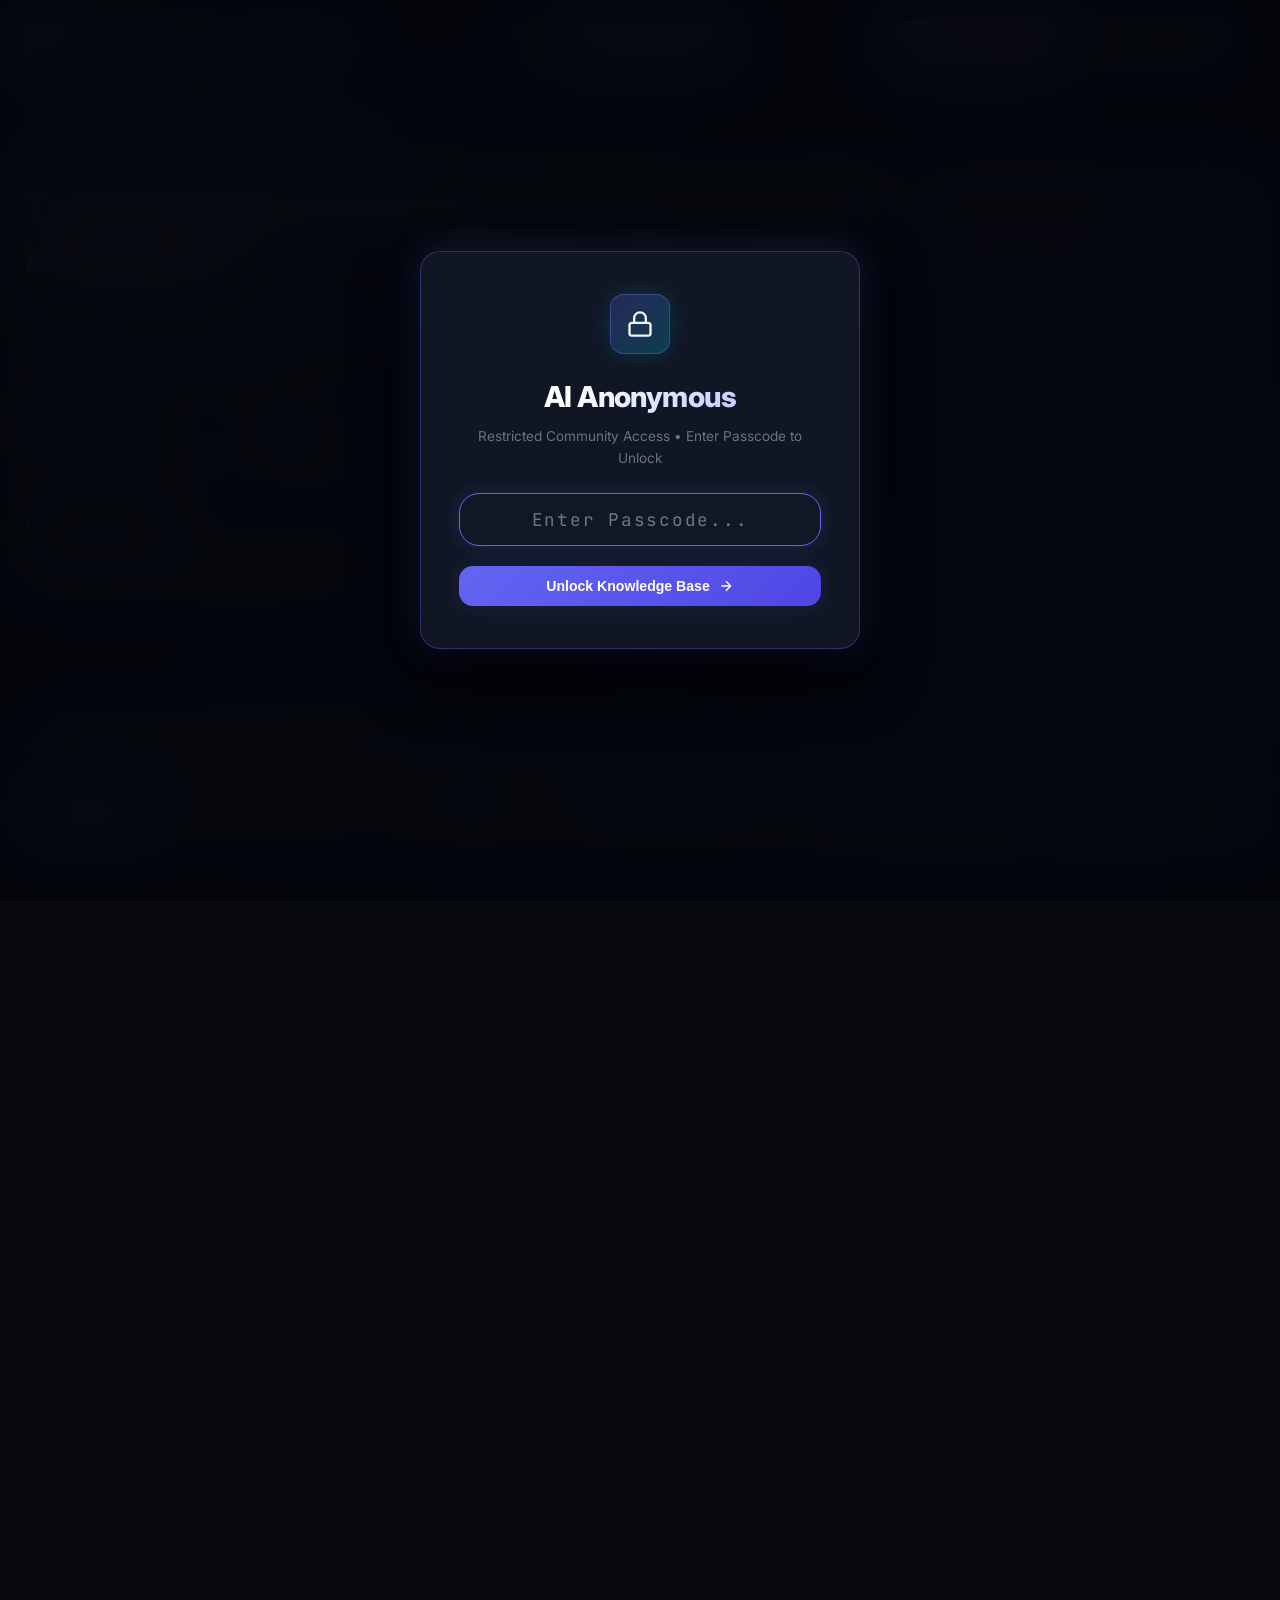
==== commit c4737007: "feat: enhance topics grid navigation with sorting, group headers, sticky index bar, status filters, " ====
--- a/index.html
+++ b/index.html
@@ -141,6 +141,35 @@
       </div>
     </section>
 
+    <!-- Contributors Section -->
+    <section class="contributors-section" id="contributors-section">
+      <div class="contributors-header">
+        <div>
+          <h2 class="section-title">Contributors</h2>
+          <p class="section-sub">Ranked by first-hand contribution rather than volume — 82 messages and one hands-on claim is a different kind of participation from 25 messages and eleven.</p>
+        </div>
+        <div class="contributors-sort-wrapper">
+          <label for="contrib-sort" class="sort-label">Sort by:</label>
+          <select id="contrib-sort" class="sort-select" onchange="handleContribSortChange(this.value)">
+            <option value="handsOn" selected>Hands-on</option>
+            <option value="messages">Messages</option>
+            <option value="threads">Threads</option>
+            <option value="links">Links</option>
+          </select>
+        </div>
+      </div>
+
+      <div class="contributors-grid" id="contributors-grid">
+        <!-- Contributor cards dynamically rendered via JS -->
+      </div>
+
+      <div class="contributors-footer">
+        <button id="contrib-toggle-btn" class="btn-secondary" onclick="toggleContribShowAll()">
+          <span>Show all</span>
+        </button>
+      </div>
+    </section>
+
     <!-- Filter Controls & Search Toolbar -->
     <section class="controls-bar">
       <div class="search-box">
@@ -148,28 +177,64 @@
         <input type="text" id="search-input" class="search-input" placeholder="Search topics, links, hardware specs (e.g. 'RTX 6000', 'Caveman', 'FinBERT', 'Jef Cavens')...">
       </div>
 
-      <div class="filter-pills" id="category-pills">
-        <!-- Category buttons dynamically rendered here -->
+      <div class="filter-controls-row">
+        <div class="filter-pills" id="category-pills">
+          <!-- Category buttons dynamically rendered here -->
+        </div>
+
+        <div class="status-pills" id="status-pills">
+          <!-- Status buttons dynamically rendered here -->
+        </div>
+      </div>
+    </section>
+
+    <!-- Sticky Topic Index Bar -->
+    <div class="sticky-index-wrapper" id="sticky-index-wrapper">
+      <div class="sticky-index-bar" id="sticky-index-bar">
+        <!-- 19 Topic chips dynamically rendered here -->
+      </div>
+    </div>
+
+    <!-- Curated Links & Member Resources Section -->
+    <section class="resources-section" id="resources-section">
+      <div class="section-header" style="flex-wrap: wrap; gap: 16px; align-items: center; margin-bottom: 20px;">
+        <div>
+          <h2 class="section-title">Shared Resources & Index</h2>
+          <p class="section-sub">Direct access to repositories, benchmark research, and member projects.</p>
+        </div>
+        <div class="search-box" style="max-width: 380px;">
+          <svg class="search-icon" width="18" height="18" viewBox="0 0 24 24" fill="none" stroke="currentColor" stroke-width="2"><circle cx="11" cy="11" r="8"/><line x1="21" y1="21" x2="16.65" y2="16.65"/></svg>
+          <input type="text" id="resource-search-input" class="search-input" style="padding: 10px 14px 10px 42px; font-size: 0.88rem; border-radius: var(--radius-md);" placeholder="Search resources by title, member, or URL...">
+        </div>
+      </div>
+
+      <div id="resources-grid">
+        <!-- Dynamic Resources Rendered Here -->
+      </div>
+    </section>
+
+    <!-- Topics Grid Section Header & Controls -->
+    <section class="topics-section-header">
+      <div class="topics-header-left">
+        <h2 class="section-title">Knowledge Threads</h2>
+        <span class="filtered-count" id="filtered-count">Showing 19 of 19 threads</span>
+      </div>
+
+      <div class="density-toggle" id="density-toggle">
+        <button class="toggle-btn active" data-density="cards" onclick="setDensity('cards')" title="Cards View">
+          <svg width="16" height="16" viewBox="0 0 24 24" fill="none" stroke="currentColor" stroke-width="2"><rect x="3" y="3" width="7" height="7"/><rect x="14" y="3" width="7" height="7"/><rect x="14" y="14" width="7" height="7"/><rect x="3" y="14" width="7" height="7"/></svg>
+          <span>Cards</span>
+        </button>
+        <button class="toggle-btn" data-density="compact" onclick="setDensity('compact')" title="Compact Row View">
+          <svg width="16" height="16" viewBox="0 0 24 24" fill="none" stroke="currentColor" stroke-width="2"><line x1="3" y1="6" x2="21" y2="6"/><line x1="3" y1="12" x2="21" y2="12"/><line x1="3" y1="18" x2="21" y2="18"/></svg>
+          <span>Compact</span>
+        </button>
       </div>
     </section>
 
     <!-- Main Knowledge Cards Grid -->
     <section class="cards-grid" id="topics-grid">
       <!-- Dynamic Topic Cards Rendered Here -->
-    </section>
-
-    <!-- Curated Links & Member Resources Section -->
-    <section>
-      <div class="section-header">
-        <div>
-          <h2 class="section-title">Shared Resources & Index</h2>
-          <p class="section-sub">Direct access to repositories, benchmark research, and member projects.</p>
-        </div>
-      </div>
-
-      <div class="resources-grid" id="resources-grid">
-        <!-- Dynamic Resources Rendered Here -->
-      </div>
     </section>
 
   </main>
--- a/styles.css
+++ b/styles.css
@@ -600,48 +600,154 @@
   color: var(--text-dim);
 }
 
-.resources-grid {
-  display: grid;
-  grid-template-columns: repeat(auto-fill, minmax(min(100%, 260px), 1fr));
-  gap: 16px;
-  margin-bottom: 48px;
-}
-
-.resource-item {
+.resources-section {
+  margin-bottom: 44px;
+}
+
+.resource-category-group {
   background: var(--bg-card);
   border: 1px solid var(--border-glass);
   border-radius: var(--radius-md);
-  padding: 16px;
-  display: flex;
-  flex-direction: column;
+  margin-bottom: 12px;
+  overflow: hidden;
+  transition: var(--transition-fast);
+}
+
+.resource-category-group:hover {
+  border-color: rgba(255, 255, 255, 0.14);
+}
+
+.resource-group-header {
+  width: 100%;
+  display: flex;
   justify-content: space-between;
-  transition: var(--transition-fast);
-}
-
-.resource-item:hover {
-  border-color: rgba(6, 182, 212, 0.4);
-  transform: translateY(-2px);
-}
-
-.res-name {
+  align-items: center;
+  padding: 14px 18px;
+  background: rgba(255, 255, 255, 0.02);
+  border: none;
+  color: var(--text-main);
+  font-family: var(--font-sans);
   font-size: 0.98rem;
   font-weight: 700;
-  color: #fff;
-  margin-bottom: 4px;
-}
-
-.res-desc {
-  font-size: 0.82rem;
+  cursor: pointer;
+  text-align: left;
+  transition: var(--transition-fast);
+  box-sizing: border-box;
+}
+
+.resource-group-header:hover {
+  background: rgba(255, 255, 255, 0.05);
+}
+
+.resource-group-title {
+  display: flex;
+  align-items: center;
+  gap: 10px;
+}
+
+.resource-group-name {
+  color: var(--text-main);
+}
+
+.resource-group-count {
+  font-size: 0.75rem;
+  font-weight: 600;
+  color: var(--text-dim);
+  background: rgba(255, 255, 255, 0.06);
+  padding: 2px 8px;
+  border-radius: var(--radius-full);
+  border: 1px solid var(--border-glass);
+}
+
+.resource-group-chevron {
+  color: var(--text-dim);
+  transition: transform 0.2s ease;
+  flex-shrink: 0;
+  display: flex;
+  align-items: center;
+}
+
+.resource-category-group.open .resource-group-chevron {
+  transform: rotate(180deg);
+}
+
+.resource-group-content {
+  display: none;
+  padding: 8px 14px 14px 14px;
+  border-top: 1px solid var(--border-glass);
+  background: rgba(0, 0, 0, 0.15);
+}
+
+.resource-category-group.open .resource-group-content {
+  display: block;
+}
+
+.resource-list {
+  display: flex;
+  flex-direction: column;
+  gap: 8px;
+}
+
+.resource-row {
+  background: rgba(255, 255, 255, 0.02);
+  border: 1px solid var(--border-glass);
+  border-radius: var(--radius-sm);
+  padding: 10px 14px;
+  display: flex;
+  flex-direction: column;
+  gap: 6px;
+  transition: var(--transition-fast);
+}
+
+.resource-row:hover {
+  background: rgba(255, 255, 255, 0.04);
+  border-color: rgba(6, 182, 212, 0.3);
+}
+
+.resource-row-title {
+  display: flex;
+  align-items: center;
+  gap: 6px;
+}
+
+.resource-anchor {
+  color: var(--text-main);
+  text-decoration: none;
+  font-weight: 600;
+  font-size: 0.92rem;
+  transition: var(--transition-fast);
+  word-break: break-word;
+}
+
+.resource-anchor:hover {
+  color: var(--accent-cyan);
+  text-decoration: underline;
+}
+
+.resource-meta-row {
+  display: flex;
+  align-items: center;
+  gap: 8px;
+  flex-wrap: wrap;
+  font-size: 0.78rem;
+  color: var(--text-dim);
+}
+
+.resource-author {
   color: var(--text-muted);
-  margin-bottom: 12px;
-}
-
-.res-meta {
-  display: flex;
-  justify-content: space-between;
-  align-items: center;
-  font-size: 0.75rem;
+}
+
+.resource-date {
   color: var(--text-dim);
+}
+
+.resource-topic-label {
+  font-size: 0.72rem;
+  color: var(--text-dim);
+  background: rgba(255, 255, 255, 0.04);
+  border: 1px solid var(--border-glass);
+  padding: 2px 8px;
+  border-radius: var(--radius-sm);
 }
 
 .res-link {
@@ -1358,3 +1464,519 @@
   background:rgba(59,130,246,.1);border:1px solid rgba(59,130,246,.28);
   padding:2px 8px;border-radius:var(--radius-sm)}
 .fc-sources a:hover{background:rgba(59,130,246,.2)}
+
+/* ==========================================================================
+   Contributors Section
+   ========================================================================== */
+.contributors-section {
+  margin-bottom: 48px;
+}
+
+.contributors-header {
+  display: flex;
+  justify-content: space-between;
+  align-items: flex-start;
+  gap: 24px;
+  margin-bottom: 20px;
+  flex-wrap: wrap;
+}
+
+.contributors-header .section-sub {
+  font-size: 0.92rem;
+  color: var(--text-muted);
+  margin-top: 4px;
+  max-width: 850px;
+  line-height: 1.5;
+}
+
+.contributors-sort-wrapper {
+  display: flex;
+  align-items: center;
+  gap: 8px;
+  background: rgba(255, 255, 255, 0.03);
+  border: 1px solid var(--border-glass);
+  padding: 6px 14px;
+  border-radius: var(--radius-md);
+}
+
+.sort-label {
+  font-size: 0.82rem;
+  font-weight: 600;
+  color: var(--text-dim);
+  white-space: nowrap;
+}
+
+.sort-select {
+  background: transparent;
+  border: none;
+  color: var(--accent-cyan);
+  font-size: 0.88rem;
+  font-weight: 700;
+  font-family: var(--font-sans);
+  cursor: pointer;
+  outline: none;
+}
+
+.sort-select option {
+  background: var(--bg-secondary);
+  color: var(--text-main);
+}
+
+.contributors-grid {
+  display: grid;
+  grid-template-columns: repeat(auto-fill, minmax(min(100%, 280px), 1fr));
+  gap: 16px;
+  margin-bottom: 20px;
+}
+
+.contrib-card {
+  background: var(--bg-card);
+  border: 1px solid var(--border-glass);
+  border-radius: var(--radius-md);
+  padding: 16px 18px;
+  display: flex;
+  flex-direction: column;
+  justify-content: space-between;
+  gap: 14px;
+  transition: var(--transition-fast);
+  backdrop-filter: blur(12px);
+}
+
+.contrib-card:hover {
+  background: var(--bg-card-hover);
+  border-color: var(--border-glass-hover);
+  transform: translateY(-2px);
+}
+
+.contrib-card-header {
+  display: flex;
+  justify-content: space-between;
+  align-items: center;
+  gap: 10px;
+}
+
+.contrib-name {
+  font-size: 0.98rem;
+  font-weight: 700;
+  color: var(--text-main);
+  white-space: nowrap;
+  overflow: hidden;
+  text-overflow: ellipsis;
+}
+
+.contrib-role-badge {
+  padding: 2px 8px;
+  border-radius: var(--radius-full);
+  font-size: 0.68rem;
+  font-weight: 700;
+  letter-spacing: 0.03em;
+  white-space: nowrap;
+  cursor: help;
+}
+
+.contrib-role-badge.role-green {
+  background: rgba(34, 197, 94, 0.14);
+  color: #4ade80;
+  border: 1px solid rgba(34, 197, 94, 0.35);
+}
+
+.contrib-role-badge.role-blue {
+  background: rgba(6, 182, 212, 0.14);
+  color: #38bdf8;
+  border: 1px solid rgba(6, 182, 212, 0.35);
+}
+
+.contrib-role-badge.role-purple {
+  background: rgba(168, 85, 247, 0.14);
+  color: #c084fc;
+  border: 1px solid rgba(168, 85, 247, 0.35);
+}
+
+.contrib-role-badge.role-orange {
+  background: rgba(249, 115, 22, 0.14);
+  color: #fb923c;
+  border: 1px solid rgba(249, 115, 22, 0.35);
+}
+
+.contrib-role-badge.role-grey {
+  background: rgba(255, 255, 255, 0.06);
+  color: var(--text-dim);
+  border: 1px solid var(--border-glass);
+}
+
+.contrib-stats-grid {
+  display: grid;
+  grid-template-columns: repeat(4, 1fr);
+  gap: 6px;
+  background: rgba(0, 0, 0, 0.2);
+  border: 1px solid rgba(255, 255, 255, 0.04);
+  border-radius: var(--radius-sm);
+  padding: 10px 6px;
+  text-align: center;
+}
+
+.contrib-stat-item {
+  display: flex;
+  flex-direction: column;
+  align-items: center;
+}
+
+.contrib-stat-val {
+  font-family: var(--font-mono);
+  font-size: 0.95rem;
+  font-weight: 700;
+  color: var(--text-main);
+  line-height: 1.2;
+}
+
+.contrib-stat-lbl {
+  font-size: 0.63rem;
+  color: var(--text-dim);
+  text-transform: uppercase;
+  letter-spacing: 0.03em;
+  font-weight: 600;
+  margin-top: 2px;
+}
+
+.contributors-footer {
+  display: flex;
+  justify-content: center;
+}
+
+/* ==========================================================================
+   Topics Grid Navigation & Filter System
+   ========================================================================== */
+
+/* Filter Controls Toolbar Row */
+.filter-controls-row {
+  display: flex;
+  flex-direction: column;
+  gap: 12px;
+  margin-top: 14px;
+}
+
+@media (min-width: 768px) {
+  .filter-controls-row {
+    flex-direction: row;
+    align-items: center;
+    justify-content: space-between;
+  }
+}
+
+.status-pills {
+  display: flex;
+  gap: 6px;
+  align-items: center;
+  overflow-x: auto;
+  scrollbar-width: thin;
+  padding-bottom: 4px;
+}
+
+.status-pill-btn {
+  background: rgba(255, 255, 255, 0.03);
+  border: 1px solid var(--border-glass);
+  color: var(--text-muted);
+  padding: 6px 14px;
+  border-radius: var(--radius-full);
+  font-size: 0.8rem;
+  font-weight: 600;
+  cursor: pointer;
+  white-space: nowrap;
+  transition: var(--transition-fast);
+  display: flex;
+  align-items: center;
+  gap: 6px;
+}
+
+.status-pill-btn:hover {
+  background: rgba(255, 255, 255, 0.08);
+  color: var(--text-main);
+}
+
+.status-pill-btn.active {
+  background: rgba(99, 102, 241, 0.2);
+  border-color: var(--accent-primary);
+  color: #fff;
+  box-shadow: var(--shadow-glow);
+}
+
+.status-pill-btn.active[data-status="contested"] {
+  background: rgba(249, 115, 22, 0.2);
+  border-color: #fb923c;
+  color: #fb923c;
+}
+
+.status-pill-btn.active[data-status="open"] {
+  background: rgba(99, 102, 241, 0.2);
+  border-color: #a5b4fc;
+  color: #a5b4fc;
+}
+
+.status-pill-btn.active[data-status="resolved"] {
+  background: rgba(34, 197, 94, 0.2);
+  border-color: #4ade80;
+  color: #4ade80;
+}
+
+/* Sticky Index Bar */
+.sticky-index-wrapper {
+  position: sticky;
+  top: 73px;
+  z-index: 85;
+  background: rgba(7, 9, 14, 0.92);
+  backdrop-filter: blur(16px);
+  border-bottom: 1px solid var(--border-glass);
+  margin: 20px -24px 32px -24px;
+  padding: 10px 24px;
+}
+
+.sticky-index-bar {
+  display: flex;
+  gap: 8px;
+  overflow-x: auto;
+  scrollbar-width: thin;
+  padding-bottom: 4px;
+  -webkit-overflow-scrolling: touch;
+}
+
+.index-chip {
+  background: rgba(18, 24, 38, 0.8);
+  border: 1px solid var(--border-glass);
+  border-radius: var(--radius-full);
+  padding: 5px 12px;
+  font-size: 0.76rem;
+  font-weight: 600;
+  color: var(--text-muted);
+  cursor: pointer;
+  white-space: nowrap;
+  display: inline-flex;
+  align-items: center;
+  gap: 6px;
+  transition: var(--transition-fast);
+  flex-shrink: 0;
+  max-width: 180px;
+}
+
+.index-chip:hover {
+  background: var(--bg-card-hover);
+  color: var(--text-main);
+  border-color: var(--border-glass-hover);
+  transform: translateY(-1px);
+}
+
+.chip-dot {
+  width: 7px;
+  height: 7px;
+  border-radius: 50%;
+  flex-shrink: 0;
+}
+
+.chip-dot.contested { background-color: #fb923c; }
+.chip-dot.open { background-color: #a5b4fc; }
+.chip-dot.resolved { background-color: #4ade80; }
+
+.chip-title {
+  overflow: hidden;
+  text-overflow: ellipsis;
+  white-space: nowrap;
+}
+
+/* Topics Section Header & Controls */
+.topics-section-header {
+  display: flex;
+  justify-content: space-between;
+  align-items: center;
+  flex-wrap: wrap;
+  gap: 16px;
+  margin-bottom: 20px;
+}
+
+.topics-header-left {
+  display: flex;
+  align-items: baseline;
+  gap: 12px;
+  flex-wrap: wrap;
+}
+
+.filtered-count {
+  font-size: 0.85rem;
+  color: var(--text-dim);
+  font-weight: 500;
+  background: rgba(255, 255, 255, 0.04);
+  padding: 3px 10px;
+  border-radius: var(--radius-full);
+  border: 1px solid var(--border-glass);
+}
+
+.density-toggle {
+  display: flex;
+  background: rgba(255, 255, 255, 0.03);
+  border: 1px solid var(--border-glass);
+  border-radius: var(--radius-md);
+  padding: 3px;
+  gap: 2px;
+}
+
+.density-toggle .toggle-btn {
+  background: transparent;
+  border: none;
+  color: var(--text-dim);
+  padding: 5px 12px;
+  border-radius: var(--radius-sm);
+  font-size: 0.8rem;
+  font-weight: 600;
+  cursor: pointer;
+  display: flex;
+  align-items: center;
+  gap: 6px;
+  transition: var(--transition-fast);
+}
+
+.density-toggle .toggle-btn:hover {
+  color: var(--text-main);
+}
+
+.density-toggle .toggle-btn.active {
+  background: rgba(99, 102, 241, 0.2);
+  color: #a5b4fc;
+  border: 1px solid rgba(99, 102, 241, 0.4);
+}
+
+/* Status Group Headers */
+.status-group-header {
+  grid-column: 1 / -1;
+  display: flex;
+  align-items: center;
+  gap: 12px;
+  padding: 12px 18px;
+  background: rgba(18, 24, 38, 0.6);
+  border: 1px solid var(--border-glass);
+  border-radius: var(--radius-md);
+  margin-top: 16px;
+  margin-bottom: 8px;
+}
+
+.status-group-header:first-of-type {
+  margin-top: 0;
+}
+
+.status-group-header.group-contested {
+  border-left: 4px solid #fb923c;
+}
+
+.status-group-header.group-open {
+  border-left: 4px solid #a5b4fc;
+}
+
+.status-group-header.group-resolved {
+  border-left: 4px solid #4ade80;
+}
+
+.status-group-title {
+  font-size: 1rem;
+  font-weight: 700;
+  color: var(--text-main);
+}
+
+.status-group-count {
+  font-size: 0.85rem;
+  font-weight: 600;
+  color: var(--text-dim);
+}
+
+/* Compact Row View */
+.cards-grid.compact-mode {
+  display: flex;
+  flex-direction: column;
+  gap: 10px;
+}
+
+.compact-topic-row {
+  background: var(--bg-card);
+  border: 1px solid var(--border-glass);
+  border-radius: var(--radius-md);
+  padding: 12px 18px;
+  display: flex;
+  align-items: center;
+  justify-content: space-between;
+  gap: 16px;
+  cursor: pointer;
+  transition: var(--transition-fast);
+  backdrop-filter: blur(12px);
+}
+
+.compact-topic-row:hover {
+  background: var(--bg-card-hover);
+  border-color: var(--border-glass-hover);
+  transform: translateX(4px);
+}
+
+.compact-left {
+  display: flex;
+  align-items: center;
+  gap: 14px;
+  flex: 1;
+  min-width: 0;
+}
+
+.compact-title {
+  font-size: 0.95rem;
+  font-weight: 700;
+  color: var(--text-main);
+  overflow: hidden;
+  text-overflow: ellipsis;
+  white-space: nowrap;
+}
+
+.compact-right {
+  display: flex;
+  align-items: center;
+  gap: 12px;
+  flex-shrink: 0;
+}
+
+.compact-meta-chip {
+  font-size: 0.78rem;
+  color: var(--text-dim);
+  display: flex;
+  align-items: center;
+  gap: 5px;
+  background: rgba(255, 255, 255, 0.03);
+  padding: 4px 10px;
+  border-radius: var(--radius-sm);
+  border: 1px solid var(--border-glass);
+}
+
+.compact-meta-chip.fc-chip {
+  color: #fbbf24;
+  background: rgba(251, 191, 36, 0.1);
+  border-color: rgba(251, 191, 36, 0.3);
+}
+
+.compact-btn {
+  padding: 4px 10px;
+  font-size: 0.76rem;
+}
+
+/* Highlight Flash Animation for Smooth Scroll target */
+@keyframes cardHighlightFlash {
+  0% {
+    box-shadow: 0 0 0 2px var(--accent-cyan), 0 0 25px rgba(6, 182, 212, 0.6);
+    transform: scale(1.015);
+  }
+  60% {
+    box-shadow: 0 0 0 2px var(--accent-cyan), 0 0 25px rgba(6, 182, 212, 0.6);
+    transform: scale(1.015);
+  }
+  100% {
+    box-shadow: none;
+    transform: scale(1);
+  }
+}
+
+.highlight-flash {
+  animation: cardHighlightFlash 1.6s cubic-bezier(0.4, 0, 0.2, 1);
+  z-index: 10;
+}
+
+
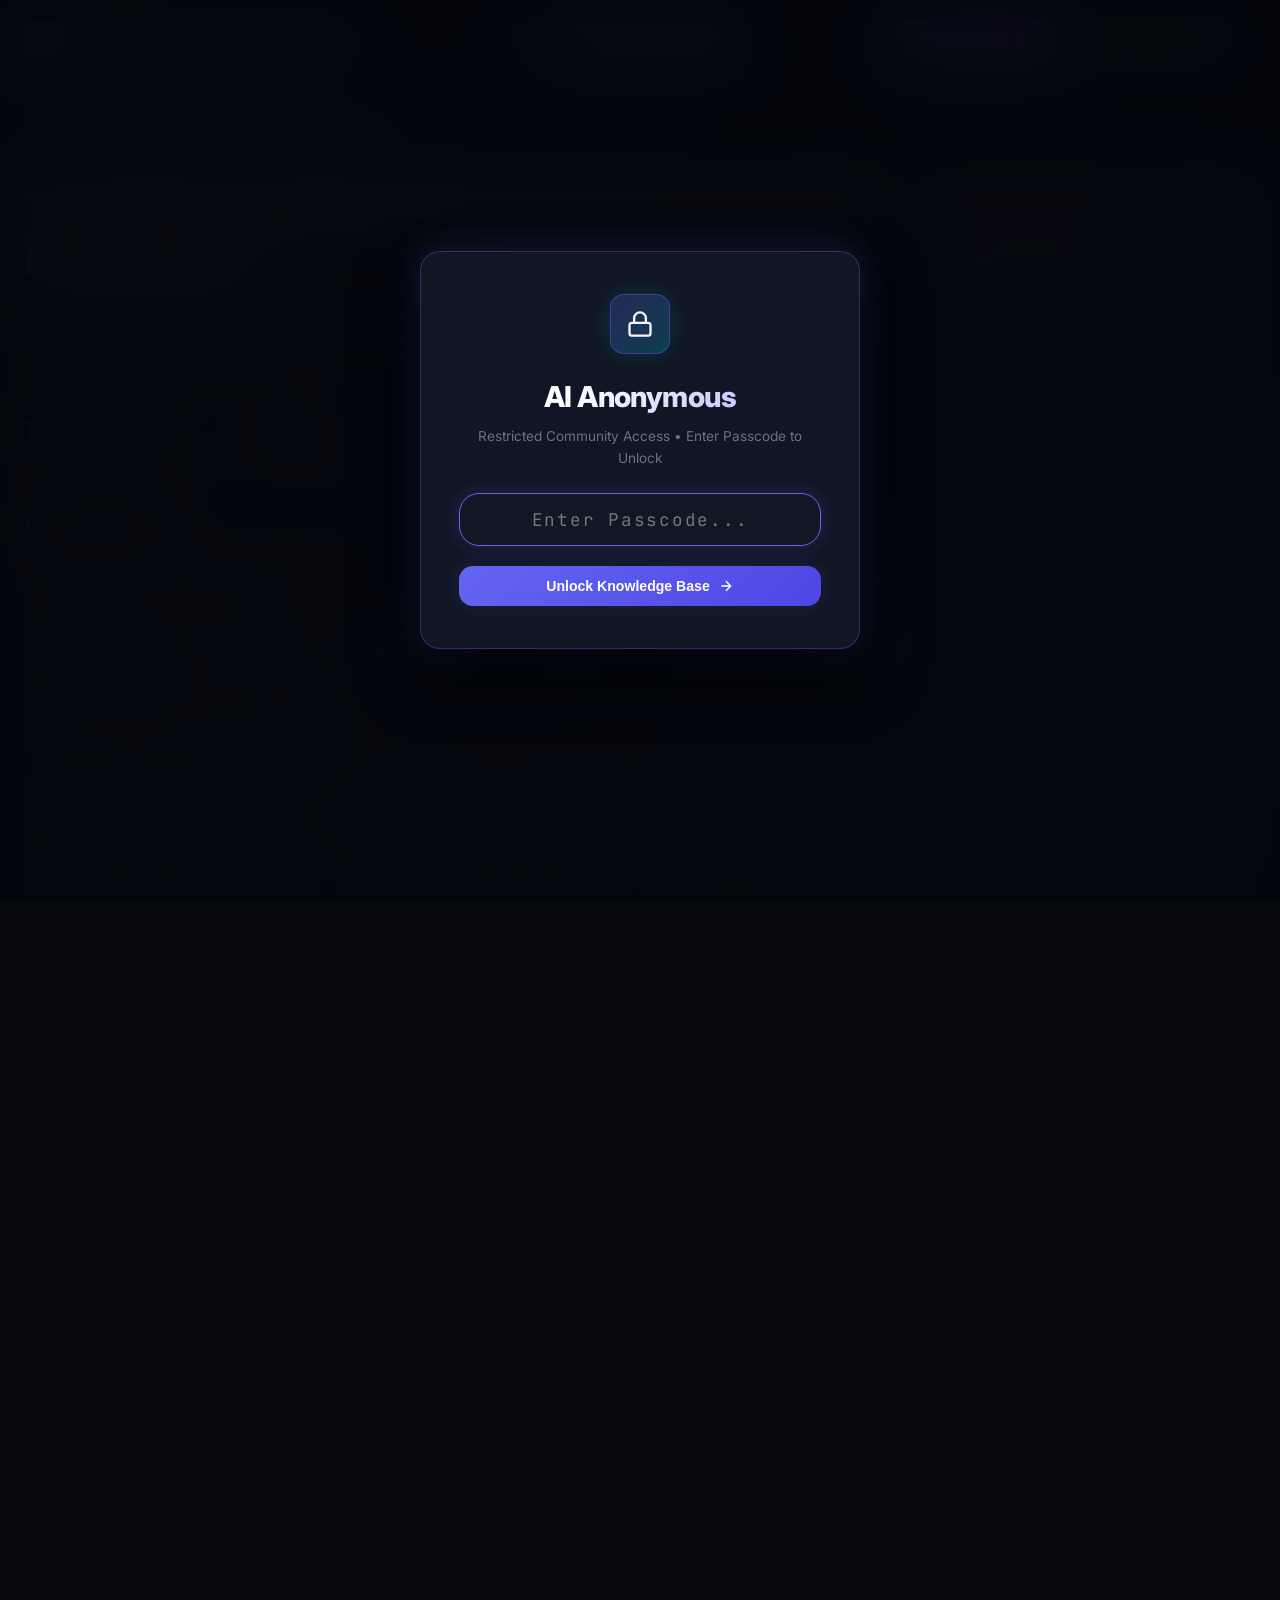
==== commit efbe373e: "fix: replace window.KNOWLEDGE_DATA checks to fix rendering and group Knowledge Threads section contr" ====
--- a/index.html
+++ b/index.html
@@ -170,51 +170,8 @@
       </div>
     </section>
 
-    <!-- Filter Controls & Search Toolbar -->
-    <section class="controls-bar">
-      <div class="search-box">
-        <svg class="search-icon" width="20" height="20" viewBox="0 0 24 24" fill="none" stroke="currentColor" stroke-width="2"><circle cx="11" cy="11" r="8"/><line x1="21" y1="21" x2="16.65" y2="16.65"/></svg>
-        <input type="text" id="search-input" class="search-input" placeholder="Search topics, links, hardware specs (e.g. 'RTX 6000', 'Caveman', 'FinBERT', 'Jef Cavens')...">
-      </div>
-
-      <div class="filter-controls-row">
-        <div class="filter-pills" id="category-pills">
-          <!-- Category buttons dynamically rendered here -->
-        </div>
-
-        <div class="status-pills" id="status-pills">
-          <!-- Status buttons dynamically rendered here -->
-        </div>
-      </div>
-    </section>
-
-    <!-- Sticky Topic Index Bar -->
-    <div class="sticky-index-wrapper" id="sticky-index-wrapper">
-      <div class="sticky-index-bar" id="sticky-index-bar">
-        <!-- 19 Topic chips dynamically rendered here -->
-      </div>
-    </div>
-
-    <!-- Curated Links & Member Resources Section -->
-    <section class="resources-section" id="resources-section">
-      <div class="section-header" style="flex-wrap: wrap; gap: 16px; align-items: center; margin-bottom: 20px;">
-        <div>
-          <h2 class="section-title">Shared Resources & Index</h2>
-          <p class="section-sub">Direct access to repositories, benchmark research, and member projects.</p>
-        </div>
-        <div class="search-box" style="max-width: 380px;">
-          <svg class="search-icon" width="18" height="18" viewBox="0 0 24 24" fill="none" stroke="currentColor" stroke-width="2"><circle cx="11" cy="11" r="8"/><line x1="21" y1="21" x2="16.65" y2="16.65"/></svg>
-          <input type="text" id="resource-search-input" class="search-input" style="padding: 10px 14px 10px 42px; font-size: 0.88rem; border-radius: var(--radius-md);" placeholder="Search resources by title, member, or URL...">
-        </div>
-      </div>
-
-      <div id="resources-grid">
-        <!-- Dynamic Resources Rendered Here -->
-      </div>
-    </section>
-
-    <!-- Topics Grid Section Header & Controls -->
-    <section class="topics-section-header">
+    <!-- Knowledge Threads Section Header & Controls -->
+    <section class="topics-section-header" style="margin-top: 12px; margin-bottom: 16px;">
       <div class="topics-header-left">
         <h2 class="section-title">Knowledge Threads</h2>
         <span class="filtered-count" id="filtered-count">Showing 19 of 19 threads</span>
@@ -232,9 +189,52 @@
       </div>
     </section>
 
+    <!-- Filter Controls & Search Toolbar -->
+    <section class="controls-bar">
+      <div class="search-box">
+        <svg class="search-icon" width="20" height="20" viewBox="0 0 24 24" fill="none" stroke="currentColor" stroke-width="2"><circle cx="11" cy="11" r="8"/><line x1="21" y1="21" x2="16.65" y2="16.65"/></svg>
+        <input type="text" id="search-input" class="search-input" placeholder="Search topics, links, hardware specs (e.g. 'RTX 6000', 'Caveman', 'FinBERT', 'Jef Cavens')...">
+      </div>
+
+      <div class="filter-controls-row">
+        <div class="filter-pills" id="category-pills">
+          <!-- Category buttons dynamically rendered here -->
+        </div>
+
+        <div class="status-pills" id="status-pills">
+          <!-- Status buttons dynamically rendered here -->
+        </div>
+      </div>
+    </section>
+
+    <!-- Sticky Topic Index Bar -->
+    <div class="sticky-index-wrapper" id="sticky-index-wrapper">
+      <div class="sticky-index-bar" id="sticky-index-bar">
+        <!-- 19 Topic chips dynamically rendered here -->
+      </div>
+    </div>
+
     <!-- Main Knowledge Cards Grid -->
     <section class="cards-grid" id="topics-grid">
       <!-- Dynamic Topic Cards Rendered Here -->
+    </section>
+
+    <!-- Curated Links & Member Resources Section -->
+    <section class="resources-section" id="resources-section">
+      <div class="section-header" style="flex-wrap: wrap; gap: 16px; align-items: center; margin-bottom: 20px;">
+        <div>
+          <h2 class="section-title">Shared Resources & Index</h2>
+          <p class="section-sub">Direct access to repositories, benchmark research, and member projects.</p>
+        </div>
+        <div class="search-box" style="max-width: 380px;">
+          <svg class="search-icon" width="18" height="18" viewBox="0 0 24 24" fill="none" stroke="currentColor" stroke-width="2"><circle cx="11" cy="11" r="8"/><line x1="21" y1="21" x2="16.65" y2="16.65"/></svg>
+          <input type="text" id="resource-search-input" class="search-input" style="padding: 10px 14px 10px 42px; font-size: 0.88rem; border-radius: var(--radius-md);" placeholder="Search resources by title, member, or URL...">
+        </div>
+      </div>
+
+      <div id="resources-grid">
+        <!-- Dynamic Resources Rendered Here -->
+      </div>
     </section>
 
   </main>
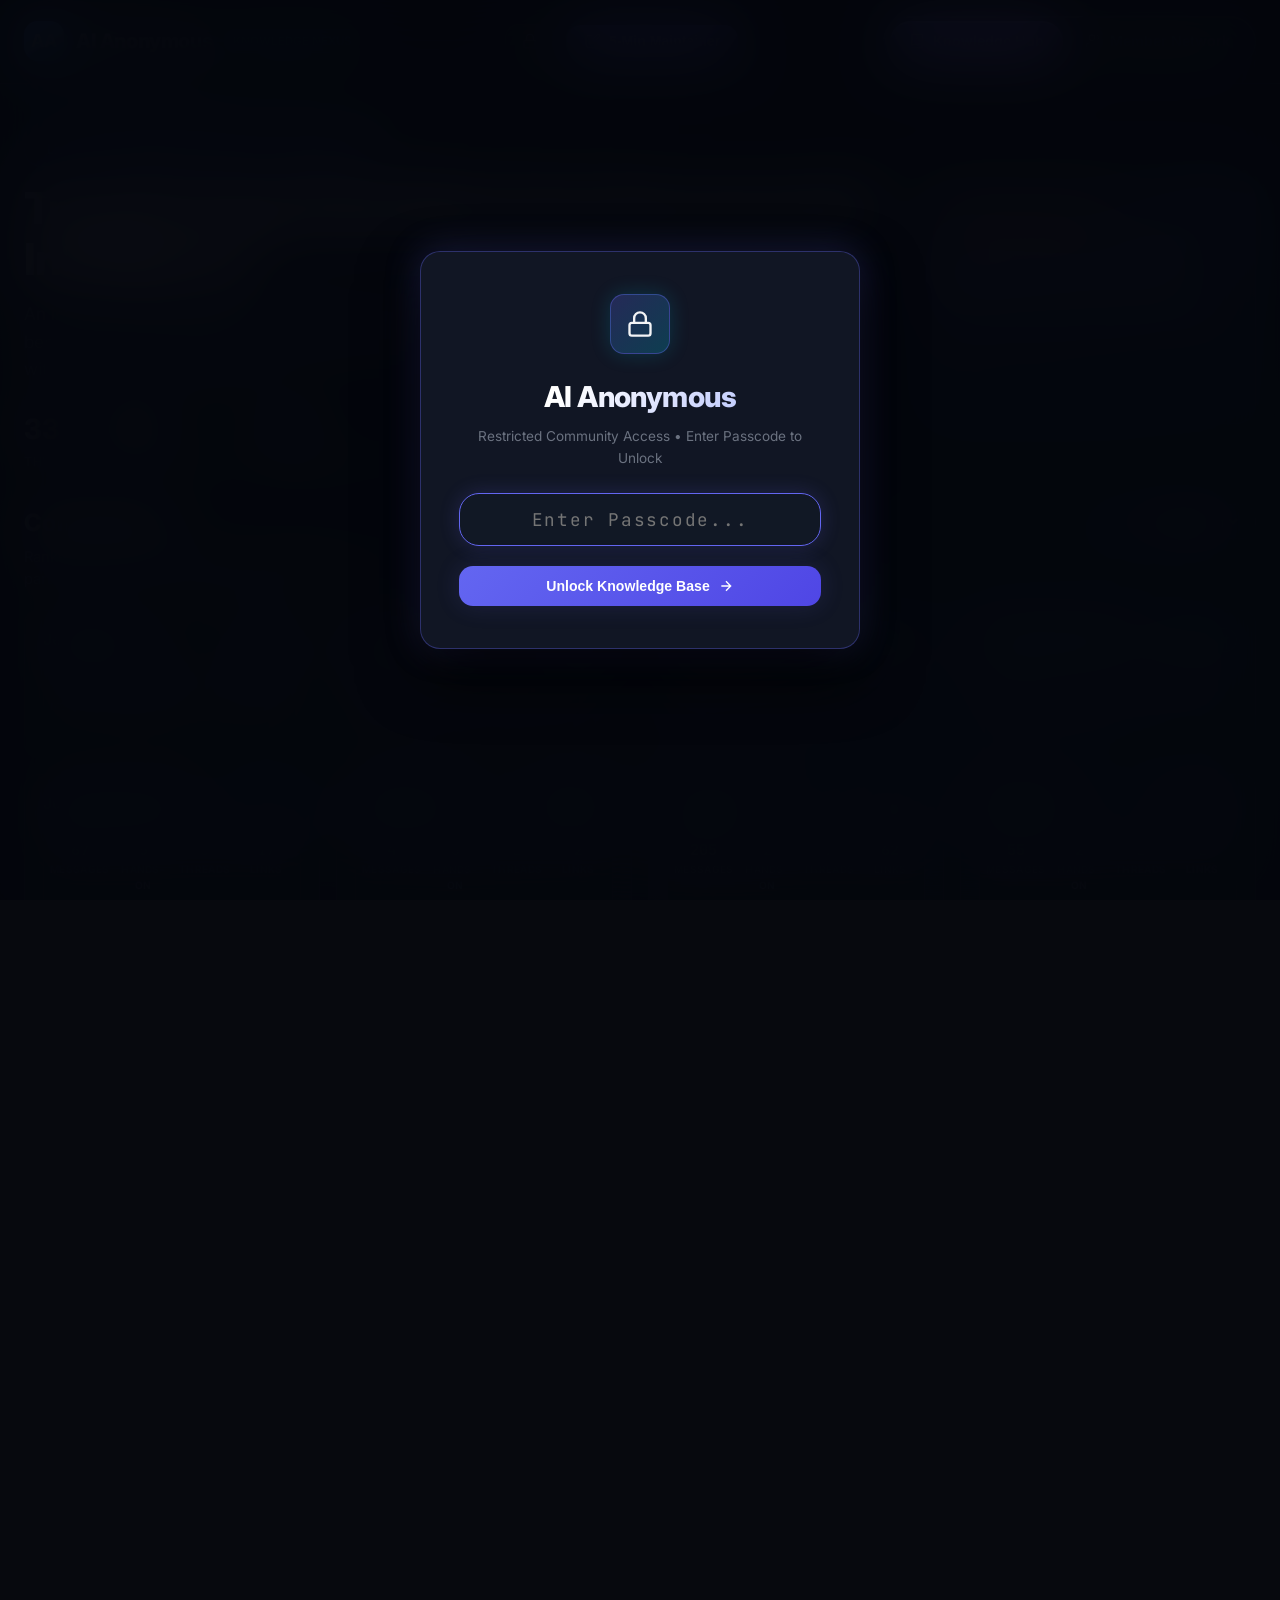
==== commit 9543c99c: "feat: ingest 2-month WhatsApp dataset (1,321 msgs), add 14 topics (T20-T33), 281 resources & 3-way i" ====
--- a/index.html
+++ b/index.html
@@ -170,6 +170,64 @@
       </div>
     </section>
 
+    <!-- Curated Links & Member Resources Intelligence Matrix -->
+    <section class="resources-section" id="resources-section">
+      <div class="section-header" style="flex-wrap: wrap; gap: 16px; align-items: center; margin-bottom: 18px;">
+        <div>
+          <div style="display: flex; align-items: center; gap: 10px;">
+            <h2 class="section-title">Shared Resources & Intelligence</h2>
+            <span class="resource-count-badge" id="res-total-badge">281 Traced Links</span>
+          </div>
+          <p class="section-sub">Fact-checked repositories, platforms, research essays, and tooling shared in the community.</p>
+        </div>
+
+        <!-- 3-Way View Switcher -->
+        <div class="res-view-switcher" id="res-view-switcher">
+          <button class="res-view-btn active" data-view="type" onclick="setResourceView('type')" title="Categorize by Code, Tools, Techniques, and News">
+            <svg width="15" height="15" viewBox="0 0 24 24" fill="none" stroke="currentColor" stroke-width="2"><rect x="3" y="3" width="7" height="7"/><rect x="14" y="3" width="7" height="7"/><rect x="14" y="14" width="7" height="7"/><rect x="3" y="14" width="7" height="7"/></svg>
+            <span>By Artifact Type</span>
+          </button>
+          <button class="res-view-btn" data-view="member" onclick="setResourceView('member')" title="View curated links and stacks per member">
+            <svg width="15" height="15" viewBox="0 0 24 24" fill="none" stroke="currentColor" stroke-width="2"><path d="M20 21v-2a4 4 0 0 0-4-4H8a4 4 0 0 0-4 4v2"/><circle cx="12" cy="7" r="4"/></svg>
+            <span>By Contributor</span>
+          </button>
+          <button class="res-view-btn" data-view="timeline" onclick="setResourceView('timeline')" title="Sequential chronological timeline of all links">
+            <svg width="15" height="15" viewBox="0 0 24 24" fill="none" stroke="currentColor" stroke-width="2"><circle cx="12" cy="12" r="10"/><polyline points="12 6 12 12 16 14"/></svg>
+            <span>Timeline Stream</span>
+          </button>
+        </div>
+      </div>
+
+      <!-- Omnisearch Bar & Live Counter -->
+      <div class="res-controls-panel">
+        <div class="res-search-row">
+          <div class="search-box" style="flex: 1; min-width: 260px; position: relative;">
+            <svg class="search-icon" width="18" height="18" viewBox="0 0 24 24" fill="none" stroke="currentColor" stroke-width="2"><circle cx="11" cy="11" r="8"/><line x1="21" y1="21" x2="16.65" y2="16.65"/></svg>
+            <input type="text" id="resource-search-input" class="search-input" placeholder="Type 'github', 'devin', 'voice', or a member's name (e.g. 'Jef', 'Jur')..." oninput="handleResourceSearch(event)">
+            <button id="res-search-clear" class="search-clear-btn" onclick="clearResourceSearch()" style="display: none;" title="Clear search">&times;</button>
+          </div>
+          <div class="res-live-counter" id="res-live-counter">Showing all 281 resources</div>
+        </div>
+
+        <!-- Interactive Smart Intel Word Cloud -->
+        <div class="intel-cloud-box">
+          <div class="intel-cloud-header">
+            <svg width="14" height="14" viewBox="0 0 24 24" fill="none" stroke="var(--accent-secondary)" stroke-width="2"><path d="M12 2v4M12 18v4M4.93 4.93l2.83 2.83M16.24 16.24l2.83 2.83M2 12h4M18 12h4M4.93 19.07l2.83-2.83M16.24 7.76l2.83-2.83"/></svg>
+            <span>Smart Intel Cloud:</span>
+            <button class="cloud-reset-btn" id="cloud-reset-btn" onclick="resetWordCloud()" style="display: none;">Reset filter</button>
+          </div>
+          <div class="intel-cloud-pills" id="intel-cloud-pills">
+            <!-- Rendered by JS: Clickable word pills with counts -->
+          </div>
+        </div>
+      </div>
+
+      <!-- Main Resources Container (Dynamic by View) -->
+      <div id="resources-grid">
+        <!-- Dynamic Resources Rendered Here -->
+      </div>
+    </section>
+
     <!-- Knowledge Threads Section Header & Controls -->
     <section class="topics-section-header" style="margin-top: 12px; margin-bottom: 16px;">
       <div class="topics-header-left">
@@ -219,24 +277,6 @@
       <!-- Dynamic Topic Cards Rendered Here -->
     </section>
 
-    <!-- Curated Links & Member Resources Section -->
-    <section class="resources-section" id="resources-section">
-      <div class="section-header" style="flex-wrap: wrap; gap: 16px; align-items: center; margin-bottom: 20px;">
-        <div>
-          <h2 class="section-title">Shared Resources & Index</h2>
-          <p class="section-sub">Direct access to repositories, benchmark research, and member projects.</p>
-        </div>
-        <div class="search-box" style="max-width: 380px;">
-          <svg class="search-icon" width="18" height="18" viewBox="0 0 24 24" fill="none" stroke="currentColor" stroke-width="2"><circle cx="11" cy="11" r="8"/><line x1="21" y1="21" x2="16.65" y2="16.65"/></svg>
-          <input type="text" id="resource-search-input" class="search-input" style="padding: 10px 14px 10px 42px; font-size: 0.88rem; border-radius: var(--radius-md);" placeholder="Search resources by title, member, or URL...">
-        </div>
-      </div>
-
-      <div id="resources-grid">
-        <!-- Dynamic Resources Rendered Here -->
-      </div>
-    </section>
-
   </main>
 
   <!-- Topic Detail & AI Prompt Studio Modal -->
--- a/styles.css
+++ b/styles.css
@@ -1979,4 +1979,517 @@
   z-index: 10;
 }
 
-
+/* Responsive Media Queries for Mobile Screens */
+@media (max-width: 640px) {
+  .sticky-index-wrapper {
+    top: 65px;
+    margin: 16px -16px 24px -16px;
+    padding: 8px 16px;
+  }
+
+  .compact-topic-row {
+    flex-direction: column;
+    align-items: flex-start;
+    gap: 10px;
+    padding: 12px 14px;
+  }
+
+  .compact-left {
+    display: flex;
+    align-items: flex-start;
+    gap: 10px;
+    width: 100%;
+  }
+
+  .compact-title {
+    font-size: 0.92rem;
+    line-height: 1.4;
+    white-space: normal;
+    overflow: visible;
+    text-overflow: clip;
+    word-break: break-word;
+    flex: 1;
+  }
+
+  .compact-right {
+    display: flex;
+    align-items: center;
+    justify-content: space-between;
+    width: 100%;
+    gap: 8px;
+    border-top: 1px solid rgba(255, 255, 255, 0.05);
+    padding-top: 8px;
+  }
+
+  .compact-meta-chip {
+    font-size: 0.72rem;
+    padding: 3px 8px;
+  }
+
+  .compact-btn {
+    padding: 4px 10px;
+    font-size: 0.74rem;
+    margin-left: auto;
+  }
+}
+
+/* ==========================================================================
+   Multi-View Resource Hub & Smart Intel Cloud
+   ========================================================================== */
+
+.resource-count-badge {
+  display: inline-flex;
+  align-items: center;
+  font-size: 0.76rem;
+  font-weight: 700;
+  padding: 4px 10px;
+  border-radius: var(--radius-full);
+  background: rgba(99, 102, 241, 0.15);
+  color: #a5b4fc;
+  border: 1px solid rgba(99, 102, 241, 0.3);
+}
+
+.res-view-switcher {
+  display: inline-flex;
+  background: rgba(13, 17, 26, 0.85);
+  padding: 4px;
+  border-radius: var(--radius-md);
+  border: 1px solid var(--border-glass);
+  gap: 4px;
+}
+
+.res-view-btn {
+  display: inline-flex;
+  align-items: center;
+  gap: 7px;
+  background: transparent;
+  color: var(--text-muted);
+  border: none;
+  padding: 8px 14px;
+  border-radius: var(--radius-sm);
+  font-size: 0.82rem;
+  font-weight: 600;
+  cursor: pointer;
+  transition: var(--transition-fast);
+}
+
+.res-view-btn:hover {
+  color: var(--text-main);
+  background: rgba(255, 255, 255, 0.05);
+}
+
+.res-view-btn.active {
+  background: rgba(99, 102, 241, 0.25);
+  color: #fff;
+  border: 1px solid rgba(99, 102, 241, 0.4);
+  box-shadow: 0 0 12px rgba(99, 102, 241, 0.2);
+}
+
+.res-controls-panel {
+  background: var(--bg-card);
+  border: 1px solid var(--border-glass);
+  border-radius: var(--radius-md);
+  padding: 16px 20px;
+  margin-bottom: 20px;
+  display: flex;
+  flex-direction: column;
+  gap: 14px;
+  backdrop-filter: blur(12px);
+}
+
+.res-search-row {
+  display: flex;
+  align-items: center;
+  gap: 16px;
+  flex-wrap: wrap;
+}
+
+.search-clear-btn {
+  position: absolute;
+  right: 12px;
+  top: 50%;
+  transform: translateY(-50%);
+  background: rgba(255, 255, 255, 0.1);
+  border: none;
+  color: var(--text-muted);
+  width: 22px;
+  height: 22px;
+  border-radius: var(--radius-full);
+  display: flex;
+  align-items: center;
+  justify-content: center;
+  cursor: pointer;
+  font-size: 1rem;
+  line-height: 1;
+  transition: var(--transition-fast);
+}
+
+.search-clear-btn:hover {
+  background: rgba(239, 68, 68, 0.3);
+  color: #fca5a5;
+}
+
+.res-live-counter {
+  font-size: 0.82rem;
+  font-weight: 600;
+  color: var(--text-muted);
+  white-space: nowrap;
+}
+
+.intel-cloud-box {
+  border-top: 1px solid rgba(255, 255, 255, 0.06);
+  padding-top: 12px;
+}
+
+.intel-cloud-header {
+  display: flex;
+  align-items: center;
+  gap: 8px;
+  font-size: 0.78rem;
+  font-weight: 700;
+  color: var(--text-dim);
+  text-transform: uppercase;
+  letter-spacing: 0.05em;
+  margin-bottom: 10px;
+}
+
+.cloud-reset-btn {
+  background: rgba(239, 68, 68, 0.15);
+  border: 1px solid rgba(239, 68, 68, 0.3);
+  color: #fca5a5;
+  font-size: 0.72rem;
+  padding: 2px 8px;
+  border-radius: var(--radius-sm);
+  cursor: pointer;
+  margin-left: auto;
+  transition: var(--transition-fast);
+}
+
+.cloud-reset-btn:hover {
+  background: rgba(239, 68, 68, 0.25);
+}
+
+.intel-cloud-pills {
+  display: flex;
+  flex-wrap: wrap;
+  gap: 7px;
+}
+
+.cloud-tag-pill {
+  display: inline-flex;
+  align-items: center;
+  gap: 6px;
+  background: rgba(255, 255, 255, 0.04);
+  color: var(--text-muted);
+  border: 1px solid rgba(255, 255, 255, 0.08);
+  padding: 5px 11px;
+  border-radius: var(--radius-full);
+  font-size: 0.78rem;
+  font-weight: 500;
+  cursor: pointer;
+  transition: var(--transition-fast);
+  user-select: none;
+}
+
+.cloud-tag-pill:hover {
+  background: rgba(99, 102, 241, 0.15);
+  color: var(--text-main);
+  border-color: rgba(99, 102, 241, 0.3);
+}
+
+.cloud-tag-pill.active {
+  background: rgba(99, 102, 241, 0.3);
+  color: #c7d2fe;
+  border-color: var(--accent-primary);
+  box-shadow: 0 0 10px rgba(99, 102, 241, 0.25);
+}
+
+.cloud-tag-count {
+  font-size: 0.7rem;
+  opacity: 0.7;
+  font-weight: 600;
+}
+
+/* Artifact Type Filters Row */
+.artifact-type-bar {
+  display: flex;
+  gap: 8px;
+  flex-wrap: wrap;
+  margin-bottom: 16px;
+}
+
+.artifact-type-btn {
+  display: inline-flex;
+  align-items: center;
+  gap: 6px;
+  background: rgba(18, 24, 38, 0.6);
+  border: 1px solid var(--border-glass);
+  color: var(--text-muted);
+  padding: 7px 14px;
+  border-radius: var(--radius-md);
+  font-size: 0.82rem;
+  font-weight: 600;
+  cursor: pointer;
+  transition: var(--transition-fast);
+}
+
+.artifact-type-btn:hover {
+  border-color: var(--border-glass-hover);
+  color: var(--text-main);
+}
+
+.artifact-type-btn.active {
+  background: rgba(6, 182, 212, 0.18);
+  border-color: rgba(6, 182, 212, 0.4);
+  color: #a5f3fc;
+  box-shadow: 0 0 12px rgba(6, 182, 212, 0.15);
+}
+
+/* Member Curator Selector */
+.member-curator-selector {
+  display: flex;
+  gap: 10px;
+  overflow-x: auto;
+  padding-bottom: 12px;
+  margin-bottom: 20px;
+  scrollbar-width: thin;
+}
+
+.member-curator-chip {
+  display: flex;
+  align-items: center;
+  gap: 8px;
+  background: var(--bg-card);
+  border: 1px solid var(--border-glass);
+  padding: 8px 14px;
+  border-radius: var(--radius-full);
+  color: var(--text-muted);
+  cursor: pointer;
+  white-space: nowrap;
+  font-size: 0.82rem;
+  font-weight: 600;
+  transition: var(--transition-fast);
+}
+
+.member-curator-chip:hover {
+  background: var(--bg-card-hover);
+  color: var(--text-main);
+  border-color: var(--border-glass-hover);
+}
+
+.member-curator-chip.active {
+  background: rgba(99, 102, 241, 0.25);
+  border-color: var(--accent-primary);
+  color: #fff;
+  box-shadow: 0 0 14px rgba(99, 102, 241, 0.25);
+}
+
+.curator-avatar-mini {
+  width: 22px;
+  height: 22px;
+  border-radius: 50%;
+  background: rgba(99, 102, 241, 0.3);
+  color: #c7d2fe;
+  display: flex;
+  align-items: center;
+  justify-content: center;
+  font-size: 0.72rem;
+  font-weight: 700;
+}
+
+/* Member Dossier Card */
+.member-dossier-card {
+  background: linear-gradient(135deg, rgba(28, 36, 56, 0.75) 0%, rgba(18, 24, 38, 0.85) 100%);
+  border: 1px solid rgba(99, 102, 241, 0.3);
+  border-radius: var(--radius-lg);
+  padding: 22px 24px;
+  margin-bottom: 24px;
+  box-shadow: var(--shadow-glow);
+}
+
+.dossier-header-row {
+  display: flex;
+  justify-content: space-between;
+  align-items: flex-start;
+  gap: 16px;
+  flex-wrap: wrap;
+  margin-bottom: 12px;
+}
+
+.dossier-name {
+  font-size: 1.25rem;
+  font-weight: 800;
+  color: #fff;
+  display: flex;
+  align-items: center;
+  gap: 10px;
+}
+
+.dossier-company {
+  font-size: 0.86rem;
+  color: var(--text-muted);
+  margin-top: 2px;
+}
+
+.dossier-stats-chips {
+  display: flex;
+  gap: 8px;
+  flex-wrap: wrap;
+}
+
+.dossier-chip {
+  font-size: 0.76rem;
+  padding: 4px 10px;
+  border-radius: var(--radius-sm);
+  background: rgba(255, 255, 255, 0.05);
+  border: 1px solid rgba(255, 255, 255, 0.08);
+  color: var(--text-muted);
+}
+
+/* Resource Card V3 */
+.resource-grid-cards {
+  display: grid;
+  grid-template-columns: repeat(auto-fill, minmax(340px, 1fr));
+  gap: 14px;
+}
+
+.resource-card-v3 {
+  background: var(--bg-card);
+  border: 1px solid var(--border-glass);
+  border-radius: var(--radius-md);
+  padding: 16px 18px;
+  display: flex;
+  flex-direction: column;
+  justify-content: space-between;
+  transition: var(--transition-fast);
+}
+
+.resource-card-v3:hover {
+  background: var(--bg-card-hover);
+  border-color: var(--border-glass-hover);
+  transform: translateY(-2px);
+  box-shadow: 0 6px 20px rgba(0, 0, 0, 0.3);
+}
+
+.res-card-top {
+  display: flex;
+  justify-content: space-between;
+  align-items: center;
+  gap: 8px;
+  margin-bottom: 10px;
+}
+
+.res-type-pill {
+  font-size: 0.72rem;
+  font-weight: 700;
+  padding: 3px 8px;
+  border-radius: var(--radius-sm);
+  text-transform: uppercase;
+  letter-spacing: 0.04em;
+}
+
+.res-type-code { background: rgba(59, 130, 246, 0.18); color: #93c5fd; border: 1px solid rgba(59, 130, 246, 0.3); }
+.res-type-tool { background: rgba(20, 184, 166, 0.18); color: #5eead4; border: 1px solid rgba(20, 184, 166, 0.3); }
+.res-type-technique { background: rgba(168, 85, 247, 0.18); color: #d8b4fe; border: 1px solid rgba(168, 85, 247, 0.3); }
+.res-type-news { background: rgba(245, 158, 11, 0.18); color: #fde68a; border: 1px solid rgba(245, 158, 11, 0.3); }
+.res-type-media { background: rgba(236, 72, 153, 0.18); color: #fbcfe8; border: 1px solid rgba(236, 72, 153, 0.3); }
+.res-type-project { background: rgba(16, 185, 129, 0.18); color: #6ee7b7; border: 1px solid rgba(16, 185, 129, 0.3); }
+
+.res-domain-pill {
+  font-family: var(--font-mono);
+  font-size: 0.72rem;
+  color: var(--text-dim);
+}
+
+.res-card-title {
+  font-size: 0.96rem;
+  font-weight: 700;
+  line-height: 1.4;
+  margin-bottom: 8px;
+}
+
+.res-card-title a {
+  color: var(--text-main);
+  text-decoration: none;
+  transition: var(--transition-fast);
+}
+
+.res-card-title a:hover {
+  color: var(--accent-secondary);
+}
+
+.res-fact-summary {
+  font-size: 0.84rem;
+  color: var(--text-muted);
+  line-height: 1.5;
+  margin-bottom: 12px;
+  flex: 1;
+}
+
+.res-card-footer {
+  display: flex;
+  align-items: center;
+  justify-content: space-between;
+  border-top: 1px solid rgba(255, 255, 255, 0.05);
+  padding-top: 10px;
+  font-size: 0.78rem;
+  color: var(--text-dim);
+  gap: 8px;
+}
+
+.res-author-tag {
+  color: #c7d2fe;
+  font-weight: 600;
+  cursor: pointer;
+}
+
+.res-author-tag:hover {
+  text-decoration: underline;
+  color: var(--accent-secondary);
+}
+
+/* Timeline Stream Styling */
+.timeline-stream-container {
+  display: flex;
+  flex-direction: column;
+  gap: 22px;
+  position: relative;
+  padding-left: 24px;
+}
+
+.timeline-stream-container::before {
+  content: '';
+  position: absolute;
+  left: 6px;
+  top: 0;
+  bottom: 0;
+  width: 2px;
+  background: rgba(255, 255, 255, 0.08);
+}
+
+.timeline-day-group {
+  display: flex;
+  flex-direction: column;
+  gap: 12px;
+}
+
+.timeline-day-header {
+  font-size: 0.88rem;
+  font-weight: 800;
+  color: var(--accent-cyan);
+  display: flex;
+  align-items: center;
+  gap: 8px;
+  position: relative;
+}
+
+.timeline-day-header::before {
+  content: '';
+  position: absolute;
+  left: -22px;
+  width: 10px;
+  height: 10px;
+  border-radius: 50%;
+  background: var(--accent-primary);
+  box-shadow: 0 0 8px var(--accent-primary);
+}
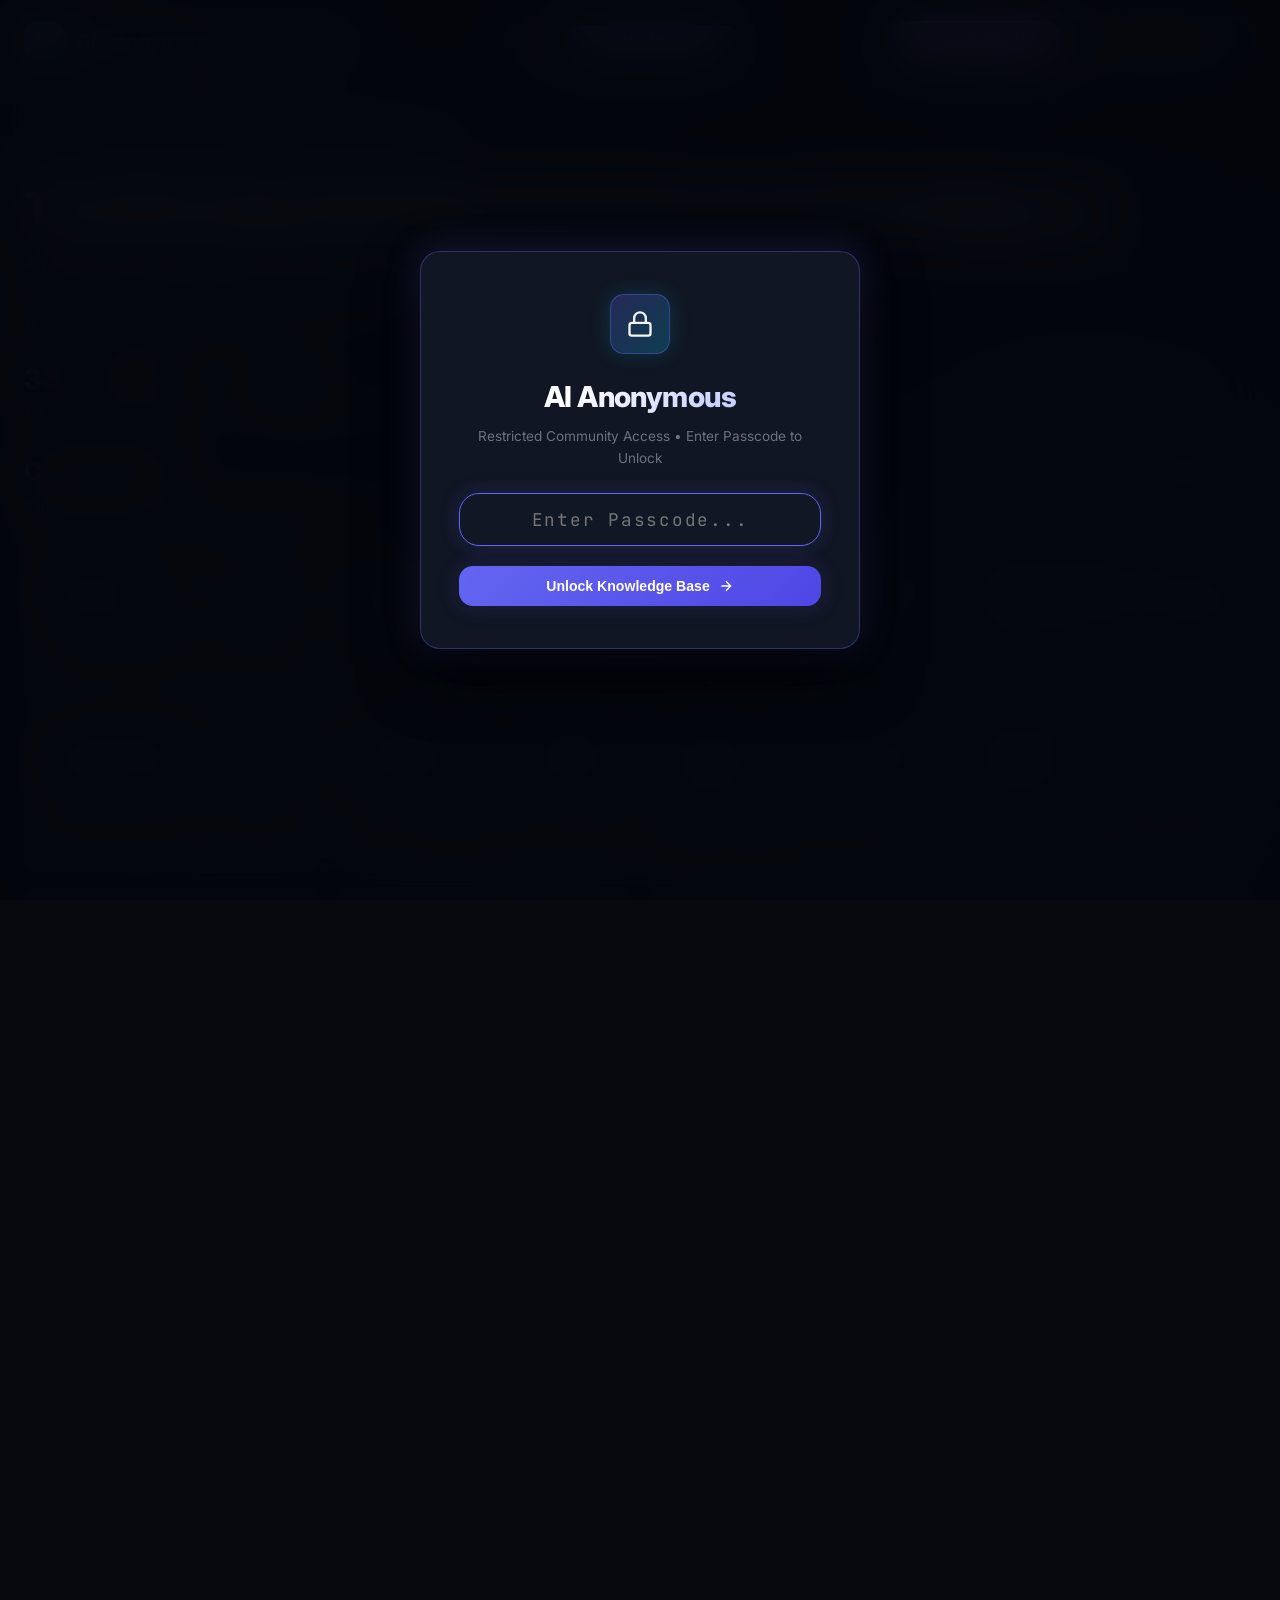
==== commit 3fab4b76: "fix: update hero period label to 16 July – 16 September 2026 and bump asset cache busters to v5" ====
--- a/index.html
+++ b/index.html
@@ -5,9 +5,9 @@
   <meta name="viewport" content="width=device-width, initial-scale=1.0">
   <title>AA / AI Anonymous - Structured Knowledge Base & Prompt Engineering Nexus</title>
   <meta name="description" content="Structured knowledge base, AI prompt studio, and member resource directory for the AA / AI Anonymous WhatsApp community.">
-  <link rel="stylesheet" href="styles.css?v=4">
-  <script src="data.js?v=4" defer></script>
-  <script src="app.js?v=4" defer></script>
+  <link rel="stylesheet" href="styles.css?v=5">
+  <script src="data.js?v=5" defer></script>
+  <script src="app.js?v=5" defer></script>
 </head>
 <body>
 
@@ -74,68 +74,34 @@
 
   <main class="container">
 
-    <!-- Hero Section & Event Banner -->
+    <!-- Hero Section -->
     <section class="hero">
-      <div class="hero-grid">
-        <div>
-          <div class="hero-badge">
-            <span class="live-dot"></span>
-            <span id="hero-period">Live Group Intelligence Archive • 16 – 28 July 2026</span>
-          </div>
-
-          <h1 class="hero-title">
-            Transforming Chat Noise Into <span class="shimmer-text">Structured AI Intelligence</span>
-          </h1>
-
-          <p class="hero-desc">
-            An interactive knowledge hub consolidating WhatsApp discussions, member benchmarks, local inference architecture, and 1-click tailored prompts to dig deeper without information overload.
-          </p>
-
-          <div class="hero-stats">
-            <div class="stat-item">
-              <span class="stat-val" id="stat-topics">19</span>
-              <span class="stat-lbl">Threads</span>
-            </div>
-            <div class="stat-item">
-              <span class="stat-val" id="stat-links">62</span>
-              <span class="stat-lbl">Links (all traced)</span>
-            </div>
-            <div class="stat-item">
-              <span class="stat-val" id="stat-members">31</span>
-              <span class="stat-lbl">People who posted</span>
-            </div>
-          </div>
-        </div>
-
-        <!-- Antwerp Meetup Card -->
-        <div class="event-card">
-          <div class="event-header">
-            <span class="event-tag">Upcoming Group Meetup</span>
-            <svg width="18" height="18" viewBox="0 0 24 24" fill="none" stroke="var(--accent-amber)" stroke-width="2"><rect x="3" y="4" width="18" height="18" rx="2" ry="2"/><line x1="16" y1="2" x2="16" y2="6"/><line x1="8" y1="2" x2="8" y2="6"/><line x1="3" y1="10" x2="21" y2="10"/></svg>
-          </div>
-          <h3 class="event-title">Antwerp AI Drinks & Meetup</h3>
-          <div class="event-details">
-            <span>📅 <strong>Thursday, August 13, 2026 @ 19:00</strong></span>
-            <span>📍 <strong>In Den Boer van Tienen</strong> (Mechelseplein)</span>
-          </div>
-
-          <div class="countdown-box" id="countdown-widget">
-            <div>
-              <div class="cd-num" id="cd-days">15</div>
-              <div class="cd-lbl">Days</div>
-            </div>
-            <div>
-              <div class="cd-num" id="cd-hours">07</div>
-              <div class="cd-lbl">Hours</div>
-            </div>
-            <div>
-              <div class="cd-num" id="cd-mins">02</div>
-              <div class="cd-lbl">Mins</div>
-            </div>
-            <div>
-              <div class="cd-num" id="cd-secs">45</div>
-              <div class="cd-lbl">Secs</div>
-            </div>
+      <div class="hero-content">
+        <div class="hero-badge">
+          <span class="live-dot"></span>
+          <span id="hero-period">Live Group Intelligence Archive • 16 July – 16 September 2026</span>
+        </div>
+
+        <h1 class="hero-title">
+          Transforming Chat Noise Into <span class="shimmer-text">Structured AI Intelligence</span>
+        </h1>
+
+        <p class="hero-desc">
+          An interactive knowledge hub consolidating WhatsApp discussions, member benchmarks, local inference architecture, and 1-click tailored prompts to dig deeper without information overload.
+        </p>
+
+        <div class="hero-stats">
+          <div class="stat-item">
+            <span class="stat-val" id="stat-topics">33</span>
+            <span class="stat-lbl">Threads</span>
+          </div>
+          <div class="stat-item">
+            <span class="stat-val" id="stat-links">281</span>
+            <span class="stat-lbl">Links (all traced)</span>
+          </div>
+          <div class="stat-item">
+            <span class="stat-val" id="stat-members">51</span>
+            <span class="stat-lbl">People who posted</span>
           </div>
         </div>
       </div>
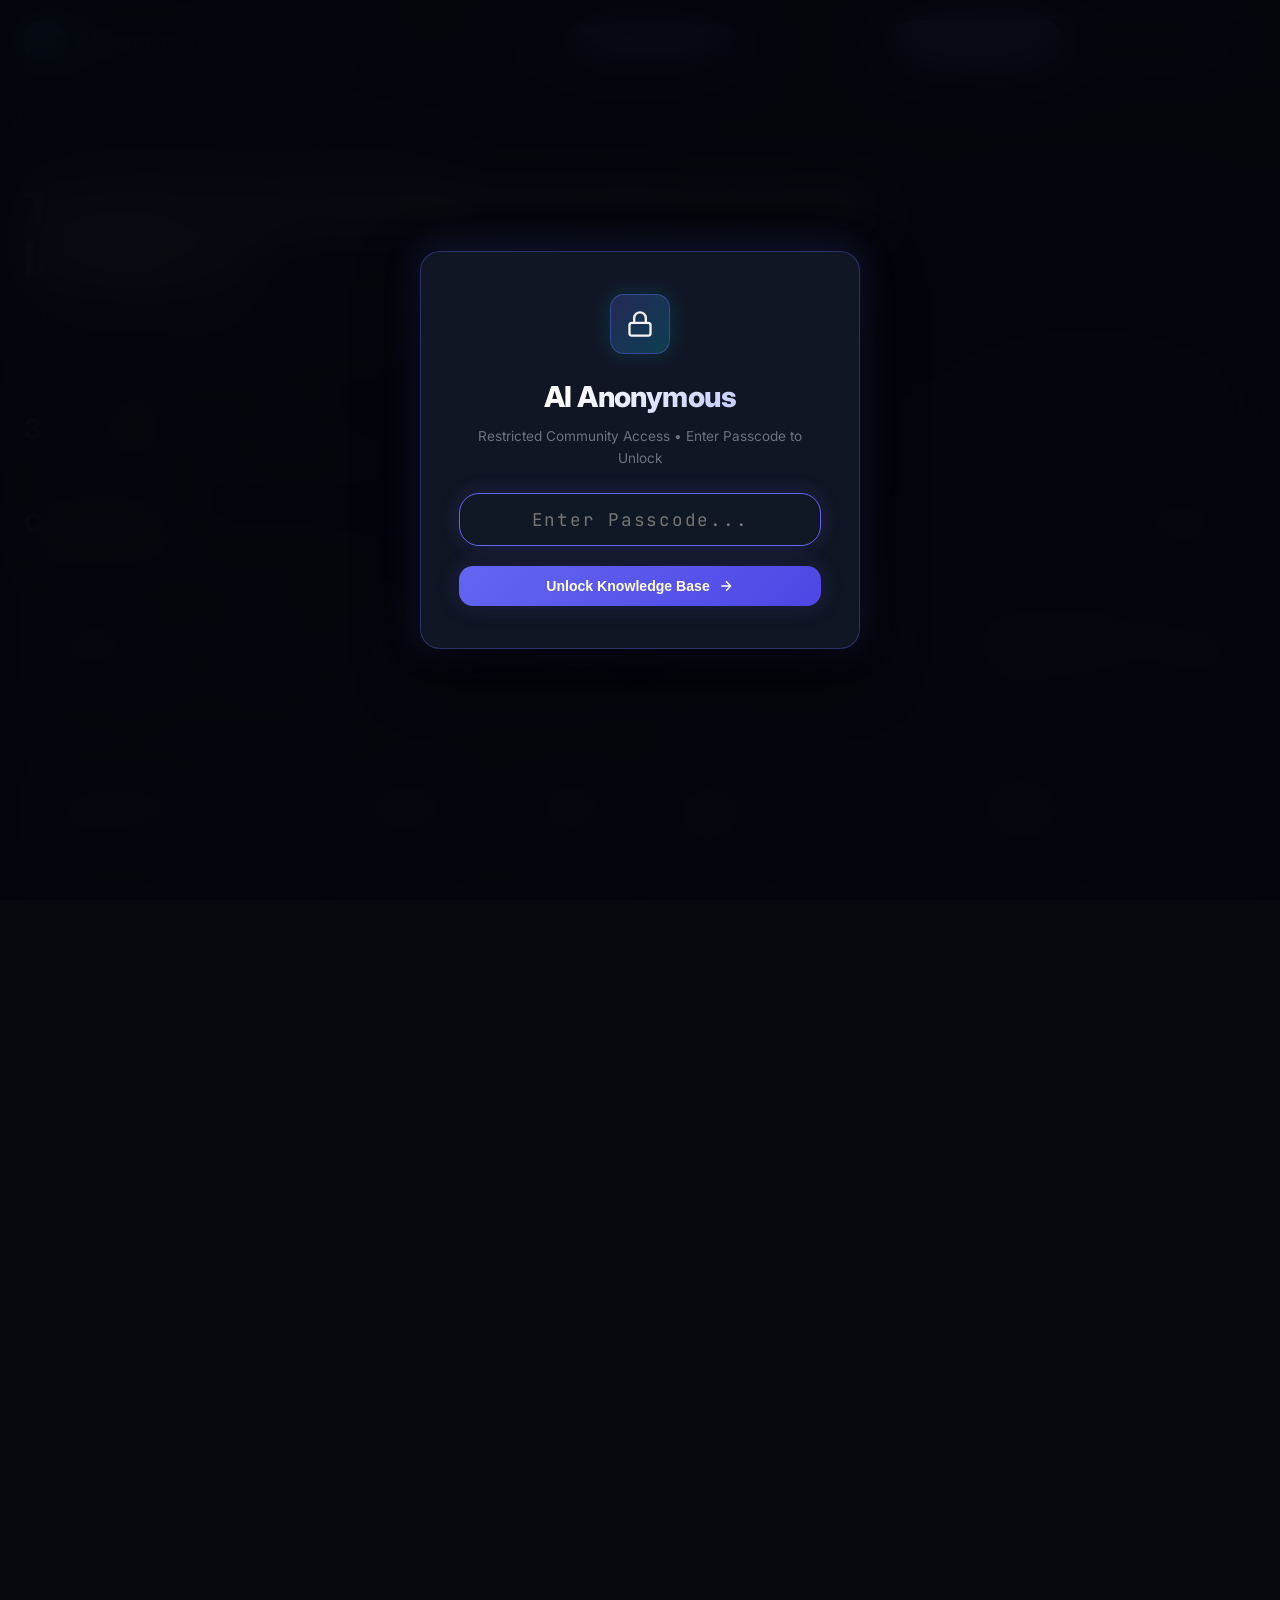
==== commit fc65b2e7: "fix: remove past meetup card and countdown timer from hero section" ====
--- a/index.html
+++ b/index.html
@@ -5,9 +5,9 @@
   <meta name="viewport" content="width=device-width, initial-scale=1.0">
   <title>AA / AI Anonymous - Structured Knowledge Base & Prompt Engineering Nexus</title>
   <meta name="description" content="Structured knowledge base, AI prompt studio, and member resource directory for the AA / AI Anonymous WhatsApp community.">
-  <link rel="stylesheet" href="styles.css?v=5">
-  <script src="data.js?v=5" defer></script>
-  <script src="app.js?v=5" defer></script>
+  <link rel="stylesheet" href="styles.css?v=6">
+  <script src="data.js?v=6" defer></script>
+  <script src="app.js?v=6" defer></script>
 </head>
 <body>
 
--- a/styles.css
+++ b/styles.css
@@ -193,11 +193,9 @@
   padding: 48px 0 32px 0;
 }
 
+.hero-content,
 .hero-grid {
-  display: grid;
-  grid-template-columns: 1fr 340px;
-  gap: 32px;
-  align-items: center;
+  max-width: 860px;
 }
 
 .hero-badge {
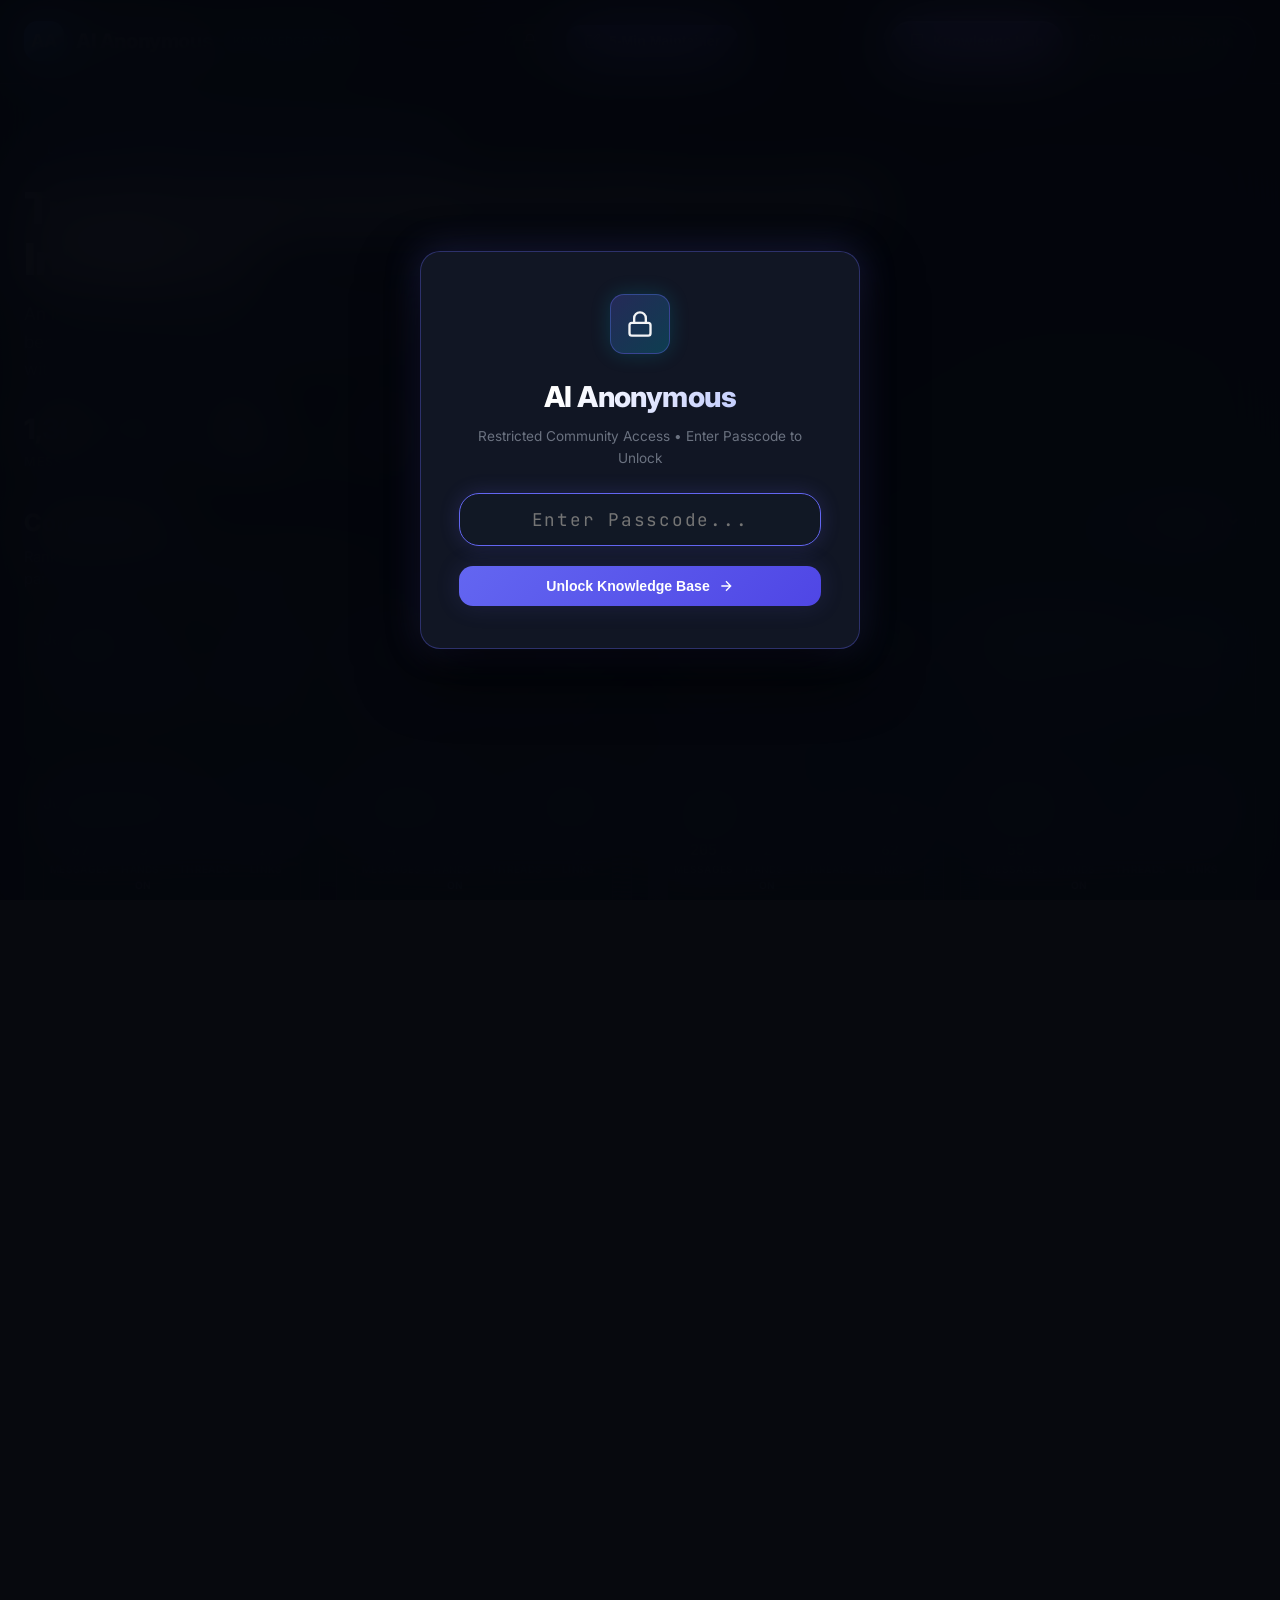
==== commit 2f365e15: "fix(qa): recover 25 YouTube video links (total 306), add message counter (1,321), and resolve stale " ====
--- a/index.html
+++ b/index.html
@@ -92,16 +92,20 @@
 
         <div class="hero-stats">
           <div class="stat-item">
+            <span class="stat-val" id="stat-messages">1,321</span>
+            <span class="stat-lbl">Messages</span>
+          </div>
+          <div class="stat-item">
             <span class="stat-val" id="stat-topics">33</span>
             <span class="stat-lbl">Threads</span>
           </div>
           <div class="stat-item">
-            <span class="stat-val" id="stat-links">281</span>
+            <span class="stat-val" id="stat-links">306</span>
             <span class="stat-lbl">Links (all traced)</span>
           </div>
           <div class="stat-item">
-            <span class="stat-val" id="stat-members">51</span>
-            <span class="stat-lbl">People who posted</span>
+            <span class="stat-val" id="stat-members">57</span>
+            <span class="stat-lbl">Active posters</span>
           </div>
         </div>
       </div>
@@ -112,7 +116,7 @@
       <div class="contributors-header">
         <div>
           <h2 class="section-title">Contributors</h2>
-          <p class="section-sub">Ranked by first-hand contribution rather than volume — 82 messages and one hands-on claim is a different kind of participation from 25 messages and eleven.</p>
+          <p class="section-sub">Ranked by first-hand contribution rather than volume — 321 messages and seven hands-on claims is a different kind of participation from 57 messages and eleven.</p>
         </div>
         <div class="contributors-sort-wrapper">
           <label for="contrib-sort" class="sort-label">Sort by:</label>
@@ -142,7 +146,7 @@
         <div>
           <div style="display: flex; align-items: center; gap: 10px;">
             <h2 class="section-title">Shared Resources & Intelligence</h2>
-            <span class="resource-count-badge" id="res-total-badge">281 Traced Links</span>
+            <span class="resource-count-badge" id="res-total-badge">306 Traced Links</span>
           </div>
           <p class="section-sub">Fact-checked repositories, platforms, research essays, and tooling shared in the community.</p>
         </div>
@@ -150,7 +154,7 @@
         <!-- 3-Way View Switcher -->
         <div class="res-view-switcher" id="res-view-switcher">
           <button class="res-view-btn active" data-view="type" onclick="setResourceView('type')" title="Categorize by Code, Tools, Techniques, and News">
-            <svg width="15" height="15" viewBox="0 0 24 24" fill="none" stroke="currentColor" stroke-width="2"><rect x="3" y="3" width="7" height="7"/><rect x="14" y="3" width="7" height="7"/><rect x="14" y="14" width="7" height="7"/><rect x="3" y="14" width="7" height="7"/></svg>
+            <svg width="15" height="15" viewBox="0 0 24 24" fill="none" stroke="currentColor" stroke-width="2"><rect x="3" y="3" width="7" height="7"/><rect x="14" y="3" width="7" height="7"/><rect x="14" y="3" width="7" height="7"/><rect x="3" y="14" width="7" height="7"/></svg>
             <span>By Artifact Type</span>
           </button>
           <button class="res-view-btn" data-view="member" onclick="setResourceView('member')" title="View curated links and stacks per member">
@@ -172,7 +176,7 @@
             <input type="text" id="resource-search-input" class="search-input" placeholder="Type 'github', 'devin', 'voice', or a member's name (e.g. 'Jef', 'Jur')..." oninput="handleResourceSearch(event)">
             <button id="res-search-clear" class="search-clear-btn" onclick="clearResourceSearch()" style="display: none;" title="Clear search">&times;</button>
           </div>
-          <div class="res-live-counter" id="res-live-counter">Showing all 281 resources</div>
+          <div class="res-live-counter" id="res-live-counter">Showing all 306 resources</div>
         </div>
 
         <!-- Interactive Smart Intel Word Cloud -->
@@ -198,7 +202,7 @@
     <section class="topics-section-header" style="margin-top: 12px; margin-bottom: 16px;">
       <div class="topics-header-left">
         <h2 class="section-title">Knowledge Threads</h2>
-        <span class="filtered-count" id="filtered-count">Showing 19 of 19 threads</span>
+        <span class="filtered-count" id="filtered-count">Showing 33 of 33 threads</span>
       </div>
 
       <div class="density-toggle" id="density-toggle">
